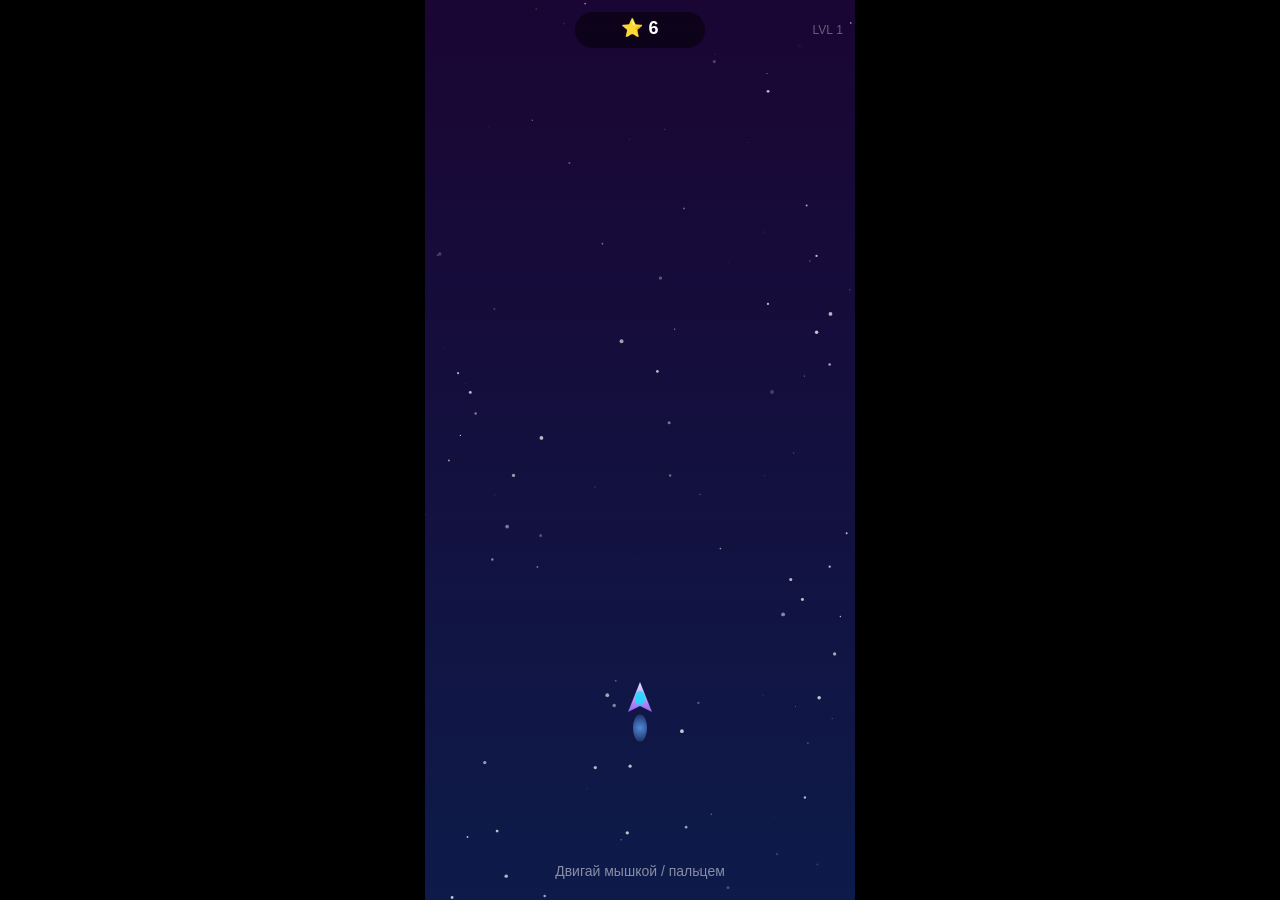
==== index.html @ b4cfd968 "feat: Telegram Mini App integration for Meteor Dodge - Add index.html with Telegram WebApp SDK (read" ====
<!DOCTYPE html>
<html lang="ru">
<head>
<meta charset="UTF-8">
<meta name="viewport" content="width=device-width, initial-scale=1.0, maximum-scale=1.0, user-scalable=no, viewport-fit=cover">
<meta name="theme-color" content="#0d1b4a">
<meta name="apple-mobile-web-app-capable" content="yes">
<meta name="mobile-web-app-capable" content="yes">
<title>Meteor Dodge</title>
<script src="https://telegram.org/js/telegram-web-app.js"></script>
<style>
*{margin:0;padding:0;box-sizing:border-box;-webkit-tap-highlight-color:transparent;}
html,body{width:100%;height:100%;overflow:hidden;touch-action:none;overscroll-behavior:none;}
body{
  background:#000;
  display:flex;
  align-items:center;
  justify-content:center;
  padding:var(--sat, env(safe-area-inset-top, 0)) var(--sar, env(safe-area-inset-right, 0)) var(--sab, env(safe-area-inset-bottom, 0)) var(--sal, env(safe-area-inset-left, 0));
}
canvas{display:block;touch-action:none;user-select:none;-webkit-user-select:none;}
</style>
</head>
<body>
<canvas id="c" role="img" aria-label="Игра Meteor Dodge"></canvas>
<script>
(function(){
const STORAGE_KEY = 'meteor_dodge_best_v1';
const canvas = document.getElementById('c');
const ctx = canvas.getContext('2d');
const tg = window.Telegram && window.Telegram.WebApp;

function getSafeInsets(){
  if(tg && tg.safeAreaInset){
    const s = tg.safeAreaInset;
    return { top:+s.top||0, right:+s.right||0, bottom:+s.bottom||0, left:+s.left||0 };
  }
  return { top:0, right:0, bottom:0, left:0 };
}

function applySafeCss(insets){
  document.documentElement.style.setProperty('--sat', insets.top + 'px');
  document.documentElement.style.setProperty('--sar', insets.right + 'px');
  document.documentElement.style.setProperty('--sab', insets.bottom + 'px');
  document.documentElement.style.setProperty('--sal', insets.left + 'px');
}

let W, H;
let player, meteors, stars, particles;
let score, alive, frame;
let spawnRate, speed;
let touchX;
let shield, shieldTimer;
let bestScore = 0;

try{
  const saved = localStorage.getItem(STORAGE_KEY);
  if(saved != null) bestScore = Math.max(0, parseInt(saved, 10) || 0);
}catch(e){}

function resize(){
  const insets = getSafeInsets();
  applySafeCss(insets);
  const maxW = 430;
  let vw = Math.floor(document.body.clientWidth);
  let vh = Math.floor(document.body.clientHeight);
  if(tg && tg.viewportStableWidth && tg.viewportStableHeight){
    const sw = Math.floor(tg.viewportStableWidth) - insets.left - insets.right;
    const sh = Math.floor(tg.viewportStableHeight) - insets.top - insets.bottom;
    if(sw > 0) vw = Math.min(vw, sw);
    if(sh > 0) vh = Math.min(vh, sh);
  }
  W = canvas.width = Math.min(Math.max(vw, 1), maxW);
  H = canvas.height = Math.max(vh, 1);
  if(player){
    player.x = Math.min(Math.max(player.r, player.x), W - player.r);
    player.y = H * 0.78;
  }
  touchX = Math.min(Math.max(touchX, 0), W);
}

function initStars(){
  stars = [];
  for(let i = 0; i < 100; i++){
    stars.push({
      x: Math.random() * W, y: Math.random() * H,
      r: Math.random() * 1.8 + 0.2,
      b: Math.random() * Math.PI * 2,
      spd: 0.006 + Math.random() * 0.014
    });
  }
}

function spawnMeteor(){
  meteors.push({
    x: Math.random() * W, y: -40,
    r: 11 + Math.random() * 20,
    vy: speed + Math.random() * 2,
    vx: (Math.random() - 0.5) * 2,
    rot: 0, rotV: (Math.random() - 0.5) * 0.12,
    isPow: Math.random() < 0.1
  });
}

function addPfx(x, y, col, n){
  n = n || 12;
  for(let k = 0; k < n; k++){
    const a = Math.random() * Math.PI * 2, s = 2 + Math.random() * 5;
    particles.push({ x, y, vx: Math.cos(a) * s, vy: Math.sin(a) * s, r: 2 + Math.random() * 4, alpha: 1, color: col, decay: 0.025 + Math.random() * 0.025 });
  }
}

function hapticLight(){
  if(tg && tg.HapticFeedback) tg.HapticFeedback.impactOccurred('light');
}
function hapticMedium(){
  if(tg && tg.HapticFeedback) tg.HapticFeedback.impactOccurred('medium');
}
function hapticHeavy(){
  if(tg && tg.HapticFeedback) tg.HapticFeedback.impactOccurred('heavy');
}

function persistBest(){
  try{ localStorage.setItem(STORAGE_KEY, String(bestScore)); }catch(e){}
}

function restart(){
  player = { x: W / 2, y: H * 0.78, r: 20 };
  meteors = []; particles = [];
  score = 0; alive = true; frame = 0; spawnRate = 65; speed = 2.8;
  shield = false; shieldTimer = 0; touchX = W / 2;
  hapticLight();
}

function setPointerX(clientX){
  const rect = canvas.getBoundingClientRect();
  touchX = clientX - rect.left;
}

canvas.addEventListener('mousemove', function(e){ if(alive) setPointerX(e.clientX); });
canvas.addEventListener('touchmove', function(e){
  e.preventDefault();
  if(e.touches && e.touches[0] && alive) setPointerX(e.touches[0].clientX);
}, { passive: false });
canvas.addEventListener('touchstart', function(e){
  e.preventDefault();
  if(e.touches && e.touches[0]) setPointerX(e.touches[0].clientX);
  if(!alive) restart();
}, { passive: false });
canvas.addEventListener('mousedown', function(){ if(!alive) restart(); });
canvas.addEventListener('contextmenu', function(e){ e.preventDefault(); });

function loop(){
  requestAnimationFrame(loop);
  ctx.clearRect(0, 0, W, H);

  const bg = ctx.createLinearGradient(0, 0, 0, H);
  bg.addColorStop(0, '#1a0533'); bg.addColorStop(1, '#0d1b4a');
  ctx.fillStyle = bg; ctx.fillRect(0, 0, W, H);

  stars.forEach(function(s){
    s.b += s.spd;
    ctx.globalAlpha = 0.3 + Math.sin(s.b) * 0.45;
    ctx.fillStyle = '#fff';
    ctx.beginPath(); ctx.arc(s.x, s.y, s.r, 0, Math.PI * 2); ctx.fill();
  });
  ctx.globalAlpha = 1;

  if(alive){
    frame++; score++;
    shieldTimer = Math.max(0, shieldTimer - 1);
    if(!shieldTimer) shield = false;
    if(frame % 290 === 0){ speed += 0.28; spawnRate = Math.max(18, spawnRate - 5); }
    if(frame % spawnRate === 0) spawnMeteor();
    player.x += (touchX - player.x) * 0.17;
    player.x = Math.max(player.r, Math.min(W - player.r, player.x));
  }

  for(let i = meteors.length - 1; i >= 0; i--){
    const m = meteors[i];
    m.y += m.vy; m.x += m.vx; m.rot += m.rotV;
    if(m.y > H + 60){ meteors.splice(i, 1); continue; }

    if(alive){
      const dx = m.x - player.x, dy = m.y - player.y;
      if(Math.sqrt(dx * dx + dy * dy) < m.r + player.r - 8){
        if(m.isPow){
          shield = true; shieldTimer = 350;
          addPfx(m.x, m.y, '#00e5ff', 15);
          meteors.splice(i, 1);
          hapticMedium();
          continue;
        } else if(shield){
          shield = false; shieldTimer = 0;
          addPfx(m.x, m.y, '#00e5ff', 15);
          meteors.splice(i, 1);
          hapticLight();
          continue;
        } else {
          alive = false;
          const roundScore = Math.floor(score / 10);
          if(roundScore > bestScore){
            bestScore = roundScore;
            persistBest();
          }
          addPfx(player.x, player.y, '#ff2d55', 30);
          hapticHeavy();
        }
      }
    }

    ctx.save(); ctx.translate(m.x, m.y); ctx.rotate(m.rot);
    if(m.isPow){
      ctx.shadowColor = '#00e5ff'; ctx.shadowBlur = 16;
      ctx.fillStyle = '#00e5ff';
    } else {
      const grd = ctx.createRadialGradient(0, 0, 2, 0, 0, m.r);
      grd.addColorStop(0, '#ff9800'); grd.addColorStop(0.5, '#f44336'); grd.addColorStop(1, '#4a1010');
      ctx.fillStyle = grd;
    }
    ctx.beginPath();
    for(let k = 0; k < 8; k++){
      const a = (k / 8) * Math.PI * 2;
      const rr = m.r * (0.7 + 0.3 * Math.sin(k * 2.3 + m.rot));
      if(k === 0) ctx.moveTo(Math.cos(a) * rr, Math.sin(a) * rr);
      else ctx.lineTo(Math.cos(a) * rr, Math.sin(a) * rr);
    }
    ctx.closePath(); ctx.fill();
    ctx.shadowBlur = 0;
    if(m.isPow){
      ctx.fillStyle = '#fff'; ctx.font = '14px serif'; ctx.textAlign = 'center'; ctx.textBaseline = 'middle';
      ctx.fillText('\u{1F6E1}', 0, 1);
    }
    ctx.restore();
  }

  for(let i = particles.length - 1; i >= 0; i--){
    const p = particles[i];
    p.x += p.vx; p.y += p.vy; p.vy += 0.15; p.alpha -= p.decay;
    if(p.alpha <= 0){ particles.splice(i, 1); continue; }
    ctx.globalAlpha = p.alpha;
    ctx.fillStyle = p.color;
    ctx.beginPath(); ctx.arc(p.x, p.y, p.r, 0, Math.PI * 2); ctx.fill();
    ctx.globalAlpha = 1;
  }

  if(alive || particles.length){
    ctx.save(); ctx.translate(player.x, player.y);

    const trail = ctx.createRadialGradient(0, 26, 0, 0, 26, 18);
    trail.addColorStop(0, 'rgba(96,165,250,0.8)'); trail.addColorStop(1, 'rgba(96,165,250,0)');
    ctx.fillStyle = trail;
    ctx.beginPath(); ctx.ellipse(0, 26, 7, 15 + Math.sin(frame * 0.25) * 4, 0, 0, Math.PI * 2); ctx.fill();

    if(shield){
      ctx.strokeStyle = 'rgba(0,229,255,' + (0.5 + Math.sin(frame * 0.12) * 0.3) + ')';
      ctx.lineWidth = 2.5; ctx.setLineDash([5, 5]);
      ctx.beginPath(); ctx.arc(0, 0, player.r + 11, 0, Math.PI * 2); ctx.stroke();
      ctx.setLineDash([]);
    }

    const sg = ctx.createLinearGradient(0, -player.r, 0, player.r);
    sg.addColorStop(0, '#e0e0ff'); sg.addColorStop(1, '#7c3aed');
    ctx.fillStyle = sg;
    ctx.beginPath();
    ctx.moveTo(0, -player.r);
    ctx.lineTo(-player.r * 0.6, player.r * 0.5);
    ctx.lineTo(0, player.r * 0.2);
    ctx.lineTo(player.r * 0.6, player.r * 0.5);
    ctx.closePath(); ctx.fill();

    ctx.fillStyle = '#00e5ff'; ctx.globalAlpha = 0.75;
    ctx.beginPath(); ctx.ellipse(0, -player.r * 0.2, 5, 7, 0, 0, Math.PI * 2); ctx.fill();
    ctx.globalAlpha = 1;
    ctx.restore();
  }

  ctx.fillStyle = 'rgba(0,0,0,0.5)';
  ctx.beginPath();
  if(ctx.roundRect) ctx.roundRect(W / 2 - 65, 12, 130, 36, 18);
  else { ctx.rect(W / 2 - 65, 12, 130, 36); }
  ctx.fill();
  ctx.fillStyle = '#fff'; ctx.font = 'bold 18px sans-serif'; ctx.textAlign = 'center';
  ctx.fillText('\u2B50 ' + Math.floor(score / 10), W / 2, 34);

  if(shield){
    ctx.fillStyle = 'rgba(0,229,255,0.2)';
    ctx.beginPath();
    if(ctx.roundRect) ctx.roundRect(10, 12, 95, 32, 16);
    else ctx.rect(10, 12, 95, 32);
    ctx.fill();
    ctx.fillStyle = '#00e5ff'; ctx.font = 'bold 13px sans-serif'; ctx.textAlign = 'left';
    ctx.fillText('\u{1F6E1} \u0417\u0410\u0429\u0418\u0422\u0410', 18, 32);
  }

  ctx.fillStyle = 'rgba(255,255,255,0.35)'; ctx.font = '12px sans-serif'; ctx.textAlign = 'right';
  ctx.fillText('LVL ' + Math.floor(frame / 290 + 1), W - 12, 34);

  if(frame < 90 && alive){
    ctx.fillStyle = 'rgba(255,255,255,0.5)'; ctx.font = '14px sans-serif'; ctx.textAlign = 'center';
    ctx.fillText('\u0414\u0432\u0438\u0433\u0430\u0439 \u043c\u044b\u0448\u043a\u043e\u0439 / \u043f\u0430\u043b\u044c\u0446\u0435\u043c', W / 2, H - 24);
  }

  if(!alive){
    ctx.fillStyle = 'rgba(0,0,0,0.78)'; ctx.fillRect(0, 0, W, H);
    ctx.fillStyle = '#ff2d55'; ctx.font = 'bold 46px sans-serif'; ctx.textAlign = 'center';
    ctx.fillText('\u{1F4A5} CRASH!', W / 2, H / 2 - 55);
    ctx.fillStyle = '#fff'; ctx.font = 'bold 26px sans-serif';
    ctx.fillText('\u0421\u0447\u0451\u0442: ' + Math.floor(score / 10), W / 2, H / 2);
    ctx.fillStyle = 'rgba(255,255,255,0.55)'; ctx.font = '16px sans-serif';
    ctx.fillText('\u0420\u0435\u043a\u043e\u0440\u0434: ' + bestScore, W / 2, H / 2 + 34);
    ctx.fillStyle = '#ffd600'; ctx.font = 'bold 18px sans-serif';
    ctx.fillText('\u041a\u043b\u0438\u043a / \u0442\u0430\u043f \u2014 \u0441\u043d\u043e\u0432\u0430', W / 2, H / 2 + 72);
  }
}

function bootTelegram(){
  if(!tg) return;
  tg.ready();
  tg.expand();
  if(tg.disableVerticalSwipes) tg.disableVerticalSwipes();
  const p = tg.themeParams || {};
  if(p.bg_color) document.querySelector('meta[name="theme-color"]').setAttribute('content', p.bg_color);
  if(typeof tg.setHeaderColor === 'function'){
    try{ tg.setHeaderColor('secondary_bg_color'); }catch(e){}
  }
  tg.onEvent('viewportChanged', function(){
    resize();
    initStars();
  });
}

resize();
player = { x: W / 2, y: H * 0.78, r: 20 };
meteors = []; particles = [];
score = 0; alive = true; frame = 0; spawnRate = 65; speed = 2.8;
touchX = W / 2; shield = false; shieldTimer = 0;
initStars();
bootTelegram();

window.addEventListener('resize', function(){
  resize();
  initStars();
});
window.addEventListener('orientationchange', function(){
  setTimeout(function(){ resize(); initStars(); }, 200);
});

loop();
})();
</script>
</body>
</html>
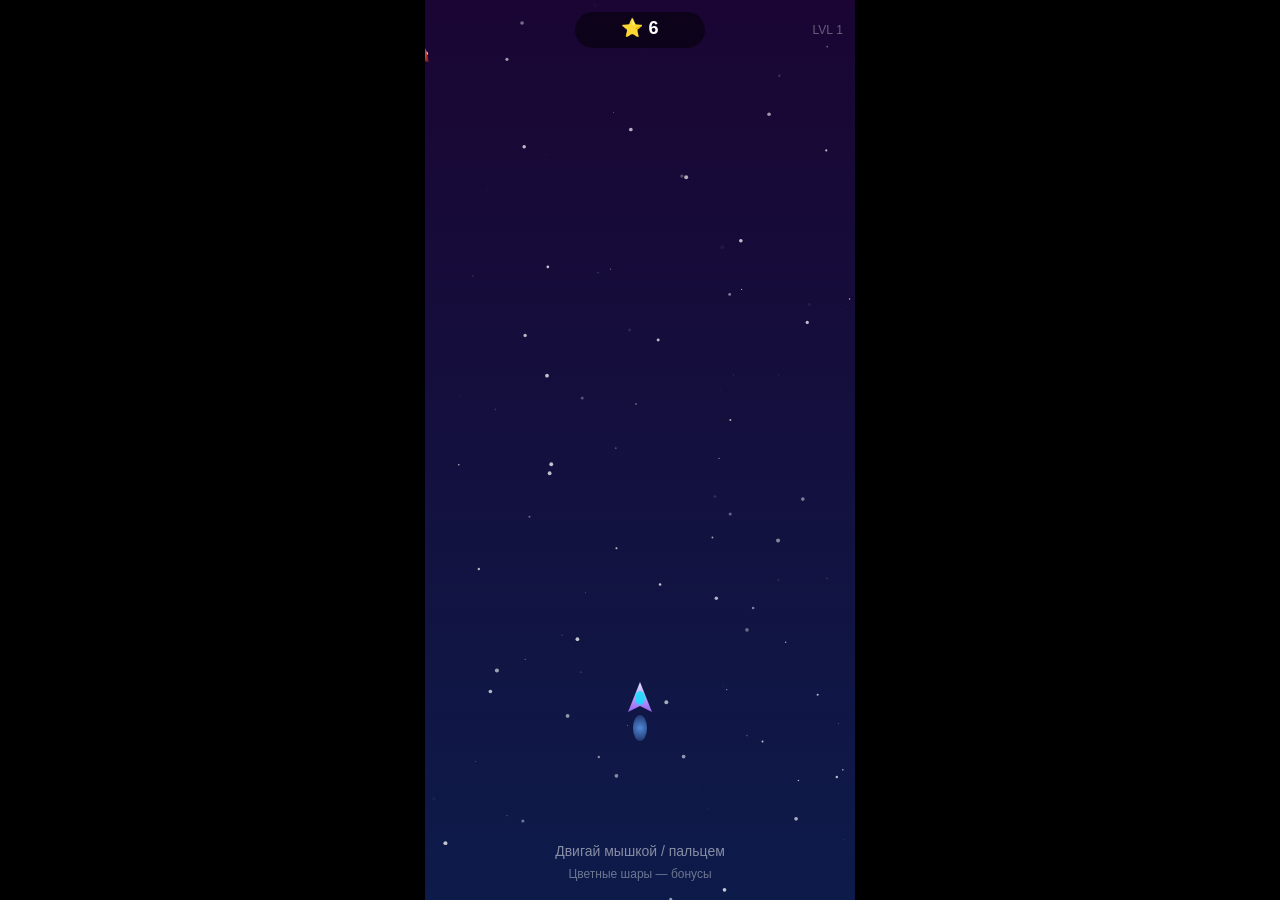
==== commit 67aa8cef: "feat: varied hazards, smooth difficulty curve, and powerups - Replace harsh level jumps with time-ba" ====
--- a/index.html
+++ b/index.html
@@ -48,10 +48,13 @@
 let W, H;
 let player, meteors, stars, particles;
 let score, alive, frame;
-let spawnRate, speed;
+let baseSpeed, slowTimer, doubleTimer;
 let touchX;
 let shield, shieldTimer;
 let bestScore = 0;
+let spawnCooldown = 0;
+let phaseTag = '';
+let phaseTagTimer = 0;
 
 try{
   const saved = localStorage.getItem(STORAGE_KEY);
@@ -91,14 +94,159 @@
   }
 }
 
-function spawnMeteor(){
+/** ~0..1 за ~2.5 мин, дальше плато — игра остаётся проходимой */
+function diff01(){
+  return Math.min(1, frame / (60 * 150));
+}
+
+function effectiveSpeedMul(){
+  var d = diff01();
+  var ramp = 1 + d * 0.55;
+  if(slowTimer > 0) ramp *= 0.52;
+  return ramp;
+}
+
+function hazardSpeed(){
+  return baseSpeed * effectiveSpeedMul();
+}
+
+function maxHazardsOnScreen(){
+  var d = diff01();
+  return Math.min(11, Math.floor(4 + d * 6 + (W / 430) * 2));
+}
+
+function countActiveHazards(){
+  var n = 0;
+  for(var i = 0; i < meteors.length; i++){
+    if(!meteors[i].pickup) n++;
+  }
+  return n;
+}
+
+function nextSpawnDelayFrames(){
+  var d = diff01();
+  var lo = 50 - d * 24;
+  var hi = 68 - d * 28;
+  lo = Math.max(22, lo);
+  hi = Math.max(lo + 6, hi);
+  return lo + Math.random() * (hi - lo);
+}
+
+function weightedPick(weights){
+  var t = 0;
+  for(var k in weights) t += weights[k];
+  var r = Math.random() * t;
+  for(var key in weights){
+    r -= weights[key];
+    if(r <= 0) return key;
+  }
+  return 'rock';
+}
+
+function spawnHazard(){
+  if(countActiveHazards() >= maxHazardsOnScreen()) return;
+
+  var d = diff01();
+  var hs = hazardSpeed();
+  var pickupRoll = Math.random();
+  var pickupChance = 0.07 + d * 0.05;
+  if(pickupRoll < pickupChance){
+    var pu = weightedPick({ shield: 3, slow: 2.2, double: 2 });
+    var px = 18 + Math.random() * (W - 36);
+    meteors.push({
+      kind: pu,
+      pickup: true,
+      x: px,
+      y: -35,
+      r: 14,
+      vy: hs * (0.85 + Math.random() * 0.25),
+      vx: (Math.random() - 0.5) * 1.1,
+      rot: 0,
+      rotV: (Math.random() - 0.5) * 0.1
+    });
+    return;
+  }
+
+  var w = {
+    rock: 5 + (1 - d) * 3,
+    shard: 2.5 + d * 2,
+    swoop: d * 3.5,
+    hunter: d * 2.8,
+    bolt: d * d * 2.2
+  };
+  var kind = weightedPick(w);
+
+  if(kind === 'bolt'){
+    meteors.push({
+      kind: 'bolt',
+      pickup: false,
+      x: 30 + Math.random() * (W - 60),
+      y: -30,
+      r: 7 + Math.random() * 3,
+      vy: hs * (1.45 + Math.random() * 0.35),
+      vx: (Math.random() - 0.5) * 0.35,
+      rot: 0,
+      rotV: (Math.random() - 0.5) * 0.2
+    });
+    return;
+  }
+
+  if(kind === 'shard'){
+    meteors.push({
+      kind: 'shard',
+      pickup: false,
+      x: Math.random() * W,
+      y: -28,
+      r: 5 + Math.random() * 5,
+      vy: hs * (1.05 + Math.random() * 0.35),
+      vx: (Math.random() - 0.5) * 2.2,
+      rot: 0,
+      rotV: (Math.random() - 0.5) * 0.18
+    });
+    return;
+  }
+
+  if(kind === 'swoop'){
+    var fromLeft = Math.random() < 0.5;
+    meteors.push({
+      kind: 'swoop',
+      pickup: false,
+      x: fromLeft ? -40 : W + 40,
+      y: -20 - Math.random() * (H * 0.35),
+      r: 12 + Math.random() * 10,
+      vy: hs * (0.75 + Math.random() * 0.45),
+      vx: fromLeft ? (1.4 + Math.random() * 1.8) : -(1.4 + Math.random() * 1.8),
+      rot: 0,
+      rotV: (Math.random() - 0.5) * 0.14
+    });
+    return;
+  }
+
+  if(kind === 'hunter'){
+    meteors.push({
+      kind: 'hunter',
+      pickup: false,
+      x: Math.random() * W,
+      y: -45,
+      r: 13 + Math.random() * 11,
+      vy: hs * (0.82 + Math.random() * 0.28),
+      vx: (Math.random() - 0.5) * 0.8,
+      rot: 0,
+      rotV: (Math.random() - 0.5) * 0.1
+    });
+    return;
+  }
+
   meteors.push({
-    x: Math.random() * W, y: -40,
-    r: 11 + Math.random() * 20,
-    vy: speed + Math.random() * 2,
-    vx: (Math.random() - 0.5) * 2,
-    rot: 0, rotV: (Math.random() - 0.5) * 0.12,
-    isPow: Math.random() < 0.1
+    kind: 'rock',
+    pickup: false,
+    x: Math.random() * W,
+    y: -40,
+    r: 12 + Math.random() * 16,
+    vy: hs * (0.92 + Math.random() * 0.55),
+    vx: (Math.random() - 0.5) * 1.85,
+    rot: 0,
+    rotV: (Math.random() - 0.5) * 0.12
   });
 }
 
@@ -127,8 +275,12 @@
 function restart(){
   player = { x: W / 2, y: H * 0.78, r: 20 };
   meteors = []; particles = [];
-  score = 0; alive = true; frame = 0; spawnRate = 65; speed = 2.8;
+  score = 0; alive = true; frame = 0;
+  baseSpeed = 2.05;
+  slowTimer = 0; doubleTimer = 0;
   shield = false; shieldTimer = 0; touchX = W / 2;
+  spawnCooldown = 28;
+  phaseTag = ''; phaseTagTimer = 0;
   hapticLight();
 }
 
@@ -167,29 +319,70 @@
   ctx.globalAlpha = 1;
 
   if(alive){
-    frame++; score++;
+    frame++;
+    score += doubleTimer > 0 ? 2 : 1;
     shieldTimer = Math.max(0, shieldTimer - 1);
     if(!shieldTimer) shield = false;
-    if(frame % 290 === 0){ speed += 0.28; spawnRate = Math.max(18, spawnRate - 5); }
-    if(frame % spawnRate === 0) spawnMeteor();
-    player.x += (touchX - player.x) * 0.17;
+    slowTimer = Math.max(0, slowTimer - 1);
+    doubleTimer = Math.max(0, doubleTimer - 1);
+    spawnCooldown -= 1;
+    if(spawnCooldown <= 0){
+      spawnHazard();
+      spawnCooldown = nextSpawnDelayFrames();
+    }
+    if(phaseTagTimer > 0) phaseTagTimer -= 1;
+    if(phaseTagTimer <= 0 && frame > 120 && frame % 540 === 0){
+      var tips = [
+        '\u041b\u043e\u0432\u0438 \u043c\u0435\u043b\u043a\u0438\u0435 \u2014 \u043e\u043d\u0438 \u0431\u044b\u0441\u0442\u0440\u0435\u0435',
+        '\u0429\u0438\u0442 \u0441\u0431\u0438\u0432\u0430\u0435\u0442 \u043e\u0434\u0438\u043d \u0443\u0434\u0430\u0440',
+        '\u0417\u0430\u043c\u0435\u0434\u043b\u0435\u043d\u0438\u0435 \u0434\u0430\u0451\u0442 \u0432\u0440\u0435\u043c\u044f',
+        '\u0417\u043e\u043b\u043e\u0442\u043e\u0439 \u043e\u0440\u0431 \u2014 \u0434\u0432\u043e\u0439\u043d\u044b\u0435 \u043e\u0447\u043a\u0438',
+        '\u0414\u0438\u0430\u0433\u043e\u043d\u0430\u043b\u044c \u043b\u0435\u0442\u0438\u0442 \u0441\u043d\u0438\u0437\u0443'
+      ];
+      phaseTag = tips[Math.floor(Math.random() * tips.length)];
+      phaseTagTimer = 150;
+    }
+    player.x += (touchX - player.x) * 0.19;
     player.x = Math.max(player.r, Math.min(W - player.r, player.x));
   }
 
   for(let i = meteors.length - 1; i >= 0; i--){
     const m = meteors[i];
+    if(m.kind === 'hunter' && alive && !m.pickup){
+      var steer = (player.x - m.x) * 0.022;
+      m.vx += steer;
+      m.vx = Math.max(-2.8, Math.min(2.8, m.vx));
+    }
     m.y += m.vy; m.x += m.vx; m.rot += m.rotV;
-    if(m.y > H + 60){ meteors.splice(i, 1); continue; }
+    if(m.y > H + 80 || m.x < -120 || m.x > W + 120){ meteors.splice(i, 1); continue; }
 
     if(alive){
       const dx = m.x - player.x, dy = m.y - player.y;
-      if(Math.sqrt(dx * dx + dy * dy) < m.r + player.r - 8){
-        if(m.isPow){
-          shield = true; shieldTimer = 350;
-          addPfx(m.x, m.y, '#00e5ff', 15);
-          meteors.splice(i, 1);
-          hapticMedium();
-          continue;
+      var hitPad = m.kind === 'shard' || m.kind === 'bolt' ? 2 : 6;
+      if(m.pickup) hitPad = 0;
+      if(Math.sqrt(dx * dx + dy * dy) < m.r + player.r - hitPad){
+        if(m.pickup){
+          if(m.kind === 'shield'){
+            shield = true; shieldTimer = 320;
+            addPfx(m.x, m.y, '#00e5ff', 18);
+            meteors.splice(i, 1);
+            hapticMedium();
+            continue;
+          }
+          if(m.kind === 'slow'){
+            slowTimer = Math.max(slowTimer, 380);
+            addPfx(m.x, m.y, '#7dd3fc', 14);
+            meteors.splice(i, 1);
+            hapticLight();
+            continue;
+          }
+          if(m.kind === 'double'){
+            doubleTimer = Math.max(doubleTimer, 420);
+            addPfx(m.x, m.y, '#ffd54f', 16);
+            meteors.splice(i, 1);
+            hapticMedium();
+            continue;
+          }
         } else if(shield){
           shield = false; shieldTimer = 0;
           addPfx(m.x, m.y, '#00e5ff', 15);
@@ -210,26 +403,49 @@
     }
 
     ctx.save(); ctx.translate(m.x, m.y); ctx.rotate(m.rot);
-    if(m.isPow){
-      ctx.shadowColor = '#00e5ff'; ctx.shadowBlur = 16;
-      ctx.fillStyle = '#00e5ff';
+    if(m.pickup){
+      if(m.kind === 'shield'){
+        ctx.shadowColor = '#00e5ff'; ctx.shadowBlur = 14;
+        ctx.fillStyle = '#00e5ff';
+      } else if(m.kind === 'slow'){
+        ctx.shadowColor = '#38bdf8'; ctx.shadowBlur = 12;
+        ctx.fillStyle = '#7dd3fc';
+      } else {
+        ctx.shadowColor = '#ffd54f'; ctx.shadowBlur = 14;
+        ctx.fillStyle = '#ffd54f';
+      }
+      ctx.beginPath(); ctx.arc(0, 0, m.r, 0, Math.PI * 2); ctx.fill();
+      ctx.shadowBlur = 0;
+      ctx.fillStyle = '#0d1b4a'; ctx.font = 'bold 15px sans-serif'; ctx.textAlign = 'center'; ctx.textBaseline = 'middle';
+      var sym = m.kind === 'shield' ? '\u{1F6E1}' : (m.kind === 'slow' ? '\u2744' : '\u2B50');
+      ctx.fillText(sym, 0, 1);
+    } else if(m.kind === 'bolt'){
+      ctx.shadowColor = '#fff59d'; ctx.shadowBlur = 10;
+      ctx.fillStyle = '#fffde7';
+      ctx.beginPath();
+      ctx.moveTo(0, -m.r * 1.2);
+      ctx.lineTo(m.r * 0.5, 0);
+      ctx.lineTo(0, m.r * 1.1);
+      ctx.lineTo(-m.r * 0.5, 0);
+      ctx.closePath(); ctx.fill();
+      ctx.shadowBlur = 0;
     } else {
       const grd = ctx.createRadialGradient(0, 0, 2, 0, 0, m.r);
-      grd.addColorStop(0, '#ff9800'); grd.addColorStop(0.5, '#f44336'); grd.addColorStop(1, '#4a1010');
+      if(m.kind === 'shard'){
+        grd.addColorStop(0, '#e1bee7'); grd.addColorStop(0.55, '#ab47bc'); grd.addColorStop(1, '#311b92');
+      } else {
+        grd.addColorStop(0, '#ff9800'); grd.addColorStop(0.5, '#f44336'); grd.addColorStop(1, '#4a1010');
+      }
       ctx.fillStyle = grd;
-    }
-    ctx.beginPath();
-    for(let k = 0; k < 8; k++){
-      const a = (k / 8) * Math.PI * 2;
-      const rr = m.r * (0.7 + 0.3 * Math.sin(k * 2.3 + m.rot));
-      if(k === 0) ctx.moveTo(Math.cos(a) * rr, Math.sin(a) * rr);
-      else ctx.lineTo(Math.cos(a) * rr, Math.sin(a) * rr);
-    }
-    ctx.closePath(); ctx.fill();
-    ctx.shadowBlur = 0;
-    if(m.isPow){
-      ctx.fillStyle = '#fff'; ctx.font = '14px serif'; ctx.textAlign = 'center'; ctx.textBaseline = 'middle';
-      ctx.fillText('\u{1F6E1}', 0, 1);
+      ctx.beginPath();
+      var spikes = m.kind === 'shard' ? 6 : 8;
+      for(let k = 0; k < spikes; k++){
+        const a = (k / spikes) * Math.PI * 2;
+        const rr = m.r * (0.7 + 0.3 * Math.sin(k * 2.3 + m.rot));
+        if(k === 0) ctx.moveTo(Math.cos(a) * rr, Math.sin(a) * rr);
+        else ctx.lineTo(Math.cos(a) * rr, Math.sin(a) * rr);
+      }
+      ctx.closePath(); ctx.fill();
     }
     ctx.restore();
   }
@@ -293,12 +509,45 @@
     ctx.fillText('\u{1F6E1} \u0417\u0410\u0429\u0418\u0422\u0410', 18, 32);
   }
 
+  if(slowTimer > 0){
+    ctx.fillStyle = 'rgba(56,189,248,0.2)';
+    ctx.beginPath();
+    if(ctx.roundRect) ctx.roundRect(10, shield ? 50 : 12, 108, 30, 15);
+    else ctx.rect(10, shield ? 50 : 12, 108, 30);
+    ctx.fill();
+    ctx.fillStyle = '#7dd3fc'; ctx.font = 'bold 12px sans-serif'; ctx.textAlign = 'left';
+    ctx.fillText('\u2744 \u0417\u0410\u041c\u0415\u0414\u041b.', 18, shield ? 70 : 32);
+  }
+
+  if(doubleTimer > 0){
+    var dyb = 12 + (shield ? 38 : 0) + (slowTimer > 0 ? 38 : 0);
+    ctx.fillStyle = 'rgba(255,213,79,0.2)';
+    ctx.beginPath();
+    if(ctx.roundRect) ctx.roundRect(10, dyb, 118, 30, 15);
+    else ctx.rect(10, dyb, 118, 30);
+    ctx.fill();
+    ctx.fillStyle = '#ffd54f'; ctx.font = 'bold 12px sans-serif'; ctx.textAlign = 'left';
+    ctx.fillText('\u2B50 x2 \u041e\u0427\u041a\u0418', 18, dyb + 20);
+  }
+
   ctx.fillStyle = 'rgba(255,255,255,0.35)'; ctx.font = '12px sans-serif'; ctx.textAlign = 'right';
-  ctx.fillText('LVL ' + Math.floor(frame / 290 + 1), W - 12, 34);
-
-  if(frame < 90 && alive){
+  ctx.fillText('LVL ' + (1 + Math.floor(diff01() * 24)), W - 12, 34);
+
+  if(phaseTagTimer > 0 && phaseTag){
+    ctx.fillStyle = 'rgba(0,0,0,0.45)';
+    ctx.beginPath();
+    if(ctx.roundRect) ctx.roundRect(W / 2 - 150, H * 0.12, 300, 28, 14);
+    else ctx.rect(W / 2 - 150, H * 0.12, 300, 28);
+    ctx.fill();
+    ctx.fillStyle = 'rgba(255,255,255,0.75)'; ctx.font = '13px sans-serif'; ctx.textAlign = 'center';
+    ctx.fillText(phaseTag, W / 2, H * 0.12 + 19);
+  }
+
+  if(frame < 100 && alive){
     ctx.fillStyle = 'rgba(255,255,255,0.5)'; ctx.font = '14px sans-serif'; ctx.textAlign = 'center';
-    ctx.fillText('\u0414\u0432\u0438\u0433\u0430\u0439 \u043c\u044b\u0448\u043a\u043e\u0439 / \u043f\u0430\u043b\u044c\u0446\u0435\u043c', W / 2, H - 24);
+    ctx.fillText('\u0414\u0432\u0438\u0433\u0430\u0439 \u043c\u044b\u0448\u043a\u043e\u0439 / \u043f\u0430\u043b\u044c\u0446\u0435\u043c', W / 2, H - 44);
+    ctx.fillStyle = 'rgba(255,255,255,0.4)'; ctx.font = '12px sans-serif';
+    ctx.fillText('\u0426\u0432\u0435\u0442\u043d\u044b\u0435 \u0448\u0430\u0440\u044b \u2014 \u0431\u043e\u043d\u0443\u0441\u044b', W / 2, H - 22);
   }
 
   if(!alive){
@@ -333,8 +582,12 @@
 resize();
 player = { x: W / 2, y: H * 0.78, r: 20 };
 meteors = []; particles = [];
-score = 0; alive = true; frame = 0; spawnRate = 65; speed = 2.8;
+score = 0; alive = true; frame = 0;
+baseSpeed = 2.05;
+slowTimer = 0; doubleTimer = 0;
 touchX = W / 2; shield = false; shieldTimer = 0;
+spawnCooldown = 28;
+phaseTag = ''; phaseTagTimer = 0;
 initStars();
 bootTelegram();
 
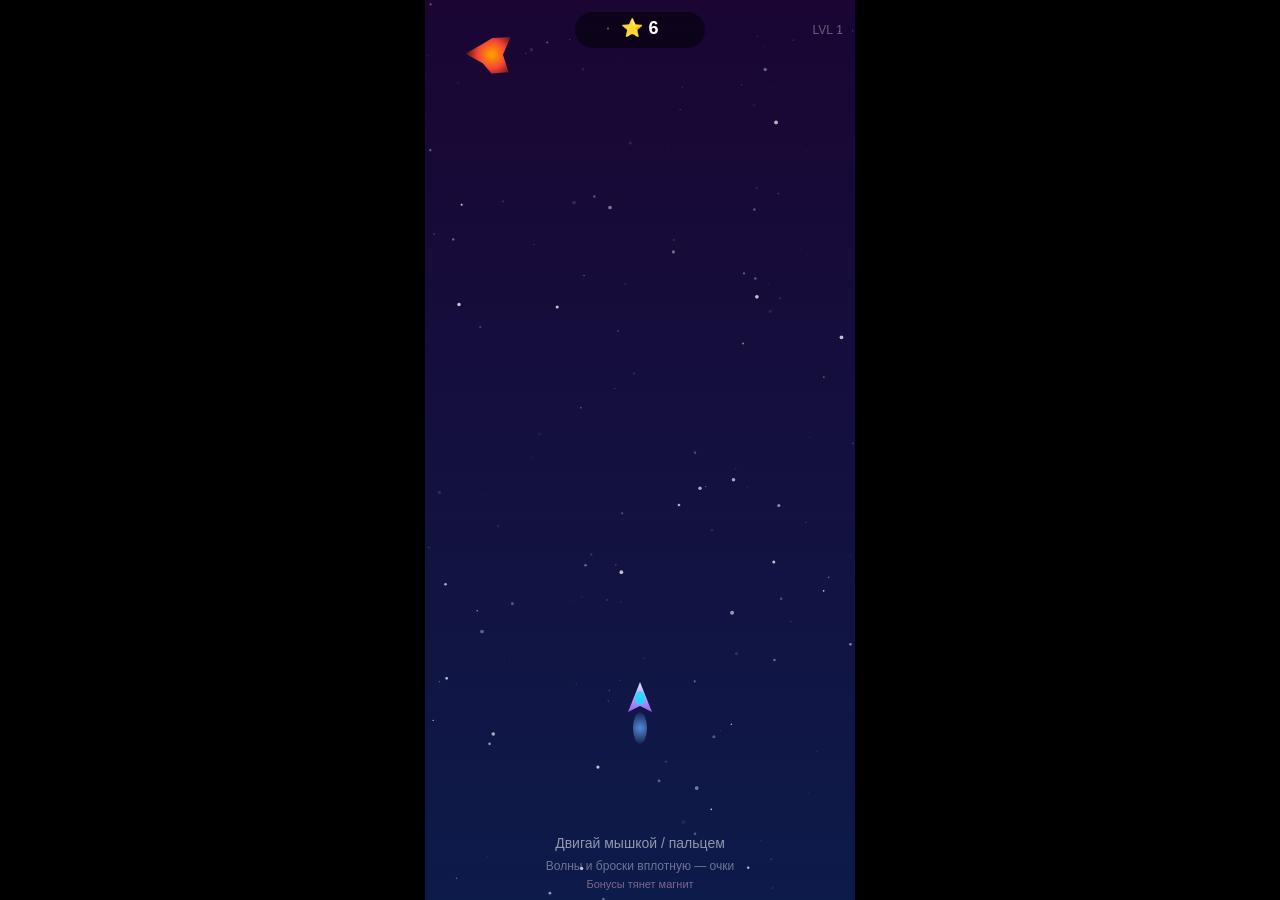
==== commit 6ff55bda: "feat: wave modes, near-miss combo, magnet, comet, screen shake - Wave types: burst, siege, minefield" ====
--- a/index.html
+++ b/index.html
@@ -55,6 +55,18 @@
 let spawnCooldown = 0;
 let phaseTag = '';
 let phaseTagTimer = 0;
+let waveMode = 'normal';
+let waveTimer = 0;
+let waveAnnounce = '';
+let waveAnnounceTimer = 0;
+let nextWaveRoll = 480;
+let magnetTimer = 0;
+let combo = 0;
+let sessionMaxCombo = 0;
+let lastGrazeFrame = 0;
+let screenShake = 0;
+let floatTexts = [];
+let windX = 0;
 
 try{
   const saved = localStorage.getItem(STORAGE_KEY);
@@ -84,12 +96,24 @@
 
 function initStars(){
   stars = [];
-  for(let i = 0; i < 100; i++){
+  for(let i = 0; i < 70; i++){
+    stars.push({
+      x: Math.random() * W, y: Math.random() * H,
+      r: Math.random() * 1.2 + 0.15,
+      b: Math.random() * Math.PI * 2,
+      spd: 0.003 + Math.random() * 0.008,
+      layer: 0,
+      vy: 0.12 + Math.random() * 0.25
+    });
+  }
+  for(let i = 0; i < 95; i++){
     stars.push({
       x: Math.random() * W, y: Math.random() * H,
       r: Math.random() * 1.8 + 0.2,
       b: Math.random() * Math.PI * 2,
-      spd: 0.006 + Math.random() * 0.014
+      spd: 0.006 + Math.random() * 0.014,
+      layer: 1,
+      vy: 0
     });
   }
 }
@@ -112,7 +136,17 @@
 
 function maxHazardsOnScreen(){
   var d = diff01();
-  return Math.min(11, Math.floor(4 + d * 6 + (W / 430) * 2));
+  var cap = Math.min(13, Math.floor(4 + d * 6 + (W / 430) * 2));
+  if(waveMode === 'siege') cap += 4;
+  return cap;
+}
+
+function countPickups(){
+  var n = 0;
+  for(var i = 0; i < meteors.length; i++){
+    if(meteors[i].pickup) n++;
+  }
+  return n;
 }
 
 function countActiveHazards(){
@@ -129,7 +163,70 @@
   var hi = 68 - d * 28;
   lo = Math.max(22, lo);
   hi = Math.max(lo + 6, hi);
-  return lo + Math.random() * (hi - lo);
+  var t = lo + Math.random() * (hi - lo);
+  if(waveMode === 'burst') t *= 0.48;
+  if(waveMode === 'siege') t *= 0.72;
+  return t;
+}
+
+function rollWave(){
+  var d = diff01();
+  if(d > 0.12 && Math.random() < 0.28){
+    startWave('loot');
+    return;
+  }
+  var r = Math.random();
+  if(r < 0.08) startWave('seismic');
+  else if(r < 0.32) startWave('burst');
+  else if(r < 0.48) startWave('siege');
+  else if(r < 0.62) startWave('minefield');
+  else if(r < 0.76) startWave('wind');
+  else startWave('normal');
+}
+
+function startWave(mode){
+  waveMode = mode;
+  waveTimer = 320 + Math.floor(Math.random() * 200);
+  windX = (Math.random() < 0.5 ? -1 : 1) * (0.22 + Math.random() * 0.4);
+  if(mode === 'wind') waveTimer = 420 + Math.floor(Math.random() * 120);
+  if(mode === 'loot') waveTimer = 280;
+  var names = {
+    burst: '\u041d\u0410\u041b\u0401\u0422!',
+    siege: '\u041e\u0411\u0421\u0410\u0414\u0410!',
+    minefield: '\u041c\u0418\u041d\u041d\u041e\u0415 \u041f\u041e\u041b\u0415!',
+    wind: '\u041c\u0415\u0422\u0415\u041e\u0417\u0410\u0412\u0420\u0418\u0425!',
+    seismic: '\u0421\u0415\u0419\u0421\u041c!',
+    loot: '\u0417\u041e\u041b\u041e\u0422\u0410\u042f \u0424\u041e\u0420\u0422\u0423\u041d\u0410!',
+    normal: '\u0420\u041e\u0412\u041d\u042b\u0419 \u041f\u0420\u041e\u041c\u0415\u0416\u0423\u0422\u041e\u041a'
+  };
+  waveAnnounce = names[mode] || '';
+  waveAnnounceTimer = 95;
+  screenShake = mode === 'siege' || mode === 'seismic' ? 12 : (mode === 'burst' ? 8 : 5);
+  hapticLight();
+  if(mode === 'seismic'){
+    for(var zi = meteors.length - 1; zi >= 0; zi--){
+      if(!meteors[zi].pickup && meteors[zi].y > H * 0.4) meteors.splice(zi, 1);
+    }
+    addPfx(W / 2, H * 0.55, '#c4b5fd', 36);
+    hapticMedium();
+  }
+  if(mode === 'minefield'){
+    var hs = hazardSpeed();
+    for(var q = 0; q < 5; q++){
+      if(countActiveHazards() >= maxHazardsOnScreen()) break;
+      pushHazard({
+        kind: 'shard',
+        pickup: false,
+        x: (q + 0.5) * (W / 5) + (Math.random() - 0.5) * 28,
+        y: -25 - Math.random() * 40,
+        r: 5 + Math.random() * 5,
+        vy: hs * (1.05 + Math.random() * 0.4),
+        vx: (Math.random() - 0.5) * 2.4,
+        rot: 0,
+        rotV: (Math.random() - 0.5) * 0.2
+      });
+    }
+  }
 }
 
 function weightedPick(weights){
@@ -143,22 +240,60 @@
   return 'rock';
 }
 
+function addFloatText(x, y, text, color, life){
+  life = life || 55;
+  floatTexts.push({ x: x, y: y, text: text, life: life, maxLife: life, vy: -0.9 - Math.random() * 0.4, color: color || '#fff' });
+}
+
+function hazardExtras(m){
+  if(!m.pickup){
+    m.grazeDone = false;
+    m.grazeActive = false;
+  }
+  return m;
+}
+
+function pushHazard(obj){
+  meteors.push(hazardExtras(obj));
+}
+
 function spawnHazard(){
   if(countActiveHazards() >= maxHazardsOnScreen()) return;
 
   var d = diff01();
   var hs = hazardSpeed();
+  var wm = waveMode;
+
+  if(wm === 'loot'){
+    if(countPickups() >= 4) return;
+    var lootKind = weightedPick({ shield: 2.5, slow: 2, double: 2, magnet: 2.2 });
+    var lx = 22 + Math.random() * (W - 44);
+    pushHazard({
+      kind: lootKind,
+      pickup: true,
+      x: lx,
+      y: -38,
+      r: lootKind === 'magnet' ? 15 : 14,
+      vy: hs * (0.78 + Math.random() * 0.2),
+      vx: (Math.random() - 0.5) * 1.2,
+      rot: 0,
+      rotV: (Math.random() - 0.5) * 0.12
+    });
+    return;
+  }
+
   var pickupRoll = Math.random();
-  var pickupChance = 0.07 + d * 0.05;
+  var pickupChance = wm === 'burst' ? 0.11 : (0.065 + d * 0.045);
+  if(wm === 'loot') pickupChance = 1;
   if(pickupRoll < pickupChance){
-    var pu = weightedPick({ shield: 3, slow: 2.2, double: 2 });
+    var pu = weightedPick({ shield: 2.8, slow: 2, double: 2, magnet: 2.2 });
     var px = 18 + Math.random() * (W - 36);
-    meteors.push({
+    pushHazard({
       kind: pu,
       pickup: true,
       x: px,
       y: -35,
-      r: 14,
+      r: pu === 'magnet' ? 15 : 14,
       vy: hs * (0.85 + Math.random() * 0.25),
       vx: (Math.random() - 0.5) * 1.1,
       rot: 0,
@@ -168,16 +303,47 @@
   }
 
   var w = {
-    rock: 5 + (1 - d) * 3,
-    shard: 2.5 + d * 2,
-    swoop: d * 3.5,
-    hunter: d * 2.8,
-    bolt: d * d * 2.2
+    rock: 5 + (1 - d) * 2.5,
+    shard: 2.8 + d * 2.2,
+    swoop: d * 3.2,
+    hunter: d * 2.6,
+    bolt: d * d * 2,
+    comet: d > 0.18 ? 1.6 + d * 1.4 : 0
   };
+  if(wm === 'burst'){
+    w.shard += 4; w.bolt += 1.5; w.rock += 1;
+  }
+  if(wm === 'siege'){
+    w.rock += 5; w.hunter += 2; w.swoop += 1.5;
+  }
+  if(wm === 'wind'){
+    w.swoop += 3; w.shard += 2;
+  }
+  if(wm === 'minefield'){
+    w.shard += 6; w.bolt += 0.8;
+  }
+
   var kind = weightedPick(w);
 
+  if(kind === 'comet' && d > 0.12){
+    var cx = 40 + Math.random() * (W - 80);
+    pushHazard({
+      kind: 'comet',
+      pickup: false,
+      x: cx,
+      y: -55,
+      r: 9 + Math.random() * 5,
+      vy: hs * (0.55 + Math.random() * 0.25),
+      vx: (Math.random() - 0.5) * 0.5,
+      rot: 0,
+      rotV: (Math.random() - 0.5) * 0.15,
+      tail: 0
+    });
+    return;
+  }
+
   if(kind === 'bolt'){
-    meteors.push({
+    pushHazard({
       kind: 'bolt',
       pickup: false,
       x: 30 + Math.random() * (W - 60),
@@ -192,7 +358,7 @@
   }
 
   if(kind === 'shard'){
-    meteors.push({
+    pushHazard({
       kind: 'shard',
       pickup: false,
       x: Math.random() * W,
@@ -208,7 +374,7 @@
 
   if(kind === 'swoop'){
     var fromLeft = Math.random() < 0.5;
-    meteors.push({
+    pushHazard({
       kind: 'swoop',
       pickup: false,
       x: fromLeft ? -40 : W + 40,
@@ -223,7 +389,7 @@
   }
 
   if(kind === 'hunter'){
-    meteors.push({
+    pushHazard({
       kind: 'hunter',
       pickup: false,
       x: Math.random() * W,
@@ -237,7 +403,7 @@
     return;
   }
 
-  meteors.push({
+  pushHazard({
     kind: 'rock',
     pickup: false,
     x: Math.random() * W,
@@ -274,13 +440,18 @@
 
 function restart(){
   player = { x: W / 2, y: H * 0.78, r: 20 };
-  meteors = []; particles = [];
+  meteors = []; particles = []; floatTexts = [];
   score = 0; alive = true; frame = 0;
   baseSpeed = 2.05;
-  slowTimer = 0; doubleTimer = 0;
+  slowTimer = 0; doubleTimer = 0; magnetTimer = 0;
   shield = false; shieldTimer = 0; touchX = W / 2;
   spawnCooldown = 28;
   phaseTag = ''; phaseTagTimer = 0;
+  waveMode = 'normal'; waveTimer = 0;
+  waveAnnounce = ''; waveAnnounceTimer = 0;
+  nextWaveRoll = 400 + Math.floor(Math.random() * 120);
+  combo = 0; sessionMaxCombo = 0; lastGrazeFrame = 0;
+  screenShake = 0; windX = 0;
   hapticLight();
 }
 
@@ -306,61 +477,121 @@
   requestAnimationFrame(loop);
   ctx.clearRect(0, 0, W, H);
 
+  var sx = (Math.random() - 0.5) * screenShake * 2.2;
+  var sy = (Math.random() - 0.5) * screenShake * 2.2;
+  screenShake *= 0.88;
+  if(screenShake < 0.4) screenShake = 0;
+
   const bg = ctx.createLinearGradient(0, 0, 0, H);
   bg.addColorStop(0, '#1a0533'); bg.addColorStop(1, '#0d1b4a');
   ctx.fillStyle = bg; ctx.fillRect(0, 0, W, H);
 
+  ctx.save();
+  ctx.translate(sx, sy);
+
   stars.forEach(function(s){
     s.b += s.spd;
-    ctx.globalAlpha = 0.3 + Math.sin(s.b) * 0.45;
-    ctx.fillStyle = '#fff';
+    if(s.layer === 0){
+      s.y += s.vy * (1 + diff01() * 0.8);
+      if(s.y > H + 4){ s.y = -4; s.x = Math.random() * W; }
+    }
+    ctx.globalAlpha = (s.layer === 0 ? 0.2 : 0.3) + Math.sin(s.b) * (s.layer === 0 ? 0.25 : 0.45);
+    ctx.fillStyle = s.layer === 0 ? '#c4d4ff' : '#fff';
     ctx.beginPath(); ctx.arc(s.x, s.y, s.r, 0, Math.PI * 2); ctx.fill();
   });
   ctx.globalAlpha = 1;
 
   if(alive){
     frame++;
-    score += doubleTimer > 0 ? 2 : 1;
+    var pt = doubleTimer > 0 ? 2 : 1;
+    score += pt;
     shieldTimer = Math.max(0, shieldTimer - 1);
     if(!shieldTimer) shield = false;
     slowTimer = Math.max(0, slowTimer - 1);
     doubleTimer = Math.max(0, doubleTimer - 1);
+    magnetTimer = Math.max(0, magnetTimer - 1);
+    if(lastGrazeFrame > 0 && frame - lastGrazeFrame > 55){
+      combo = 0;
+      lastGrazeFrame = 0;
+    }
     spawnCooldown -= 1;
     if(spawnCooldown <= 0){
       spawnHazard();
       spawnCooldown = nextSpawnDelayFrames();
     }
+    if(waveTimer > 0){
+      waveTimer -= 1;
+      if(waveTimer <= 0){
+        waveMode = 'normal';
+        waveTimer = 0;
+      }
+    }
+    if(waveAnnounceTimer > 0) waveAnnounceTimer -= 1;
+    nextWaveRoll -= 1;
+    if(nextWaveRoll <= 0){
+      rollWave();
+      nextWaveRoll = 380 + Math.floor(Math.random() * 220);
+    }
     if(phaseTagTimer > 0) phaseTagTimer -= 1;
     if(phaseTagTimer <= 0 && frame > 120 && frame % 540 === 0){
       var tips = [
-        '\u041b\u043e\u0432\u0438 \u043c\u0435\u043b\u043a\u0438\u0435 \u2014 \u043e\u043d\u0438 \u0431\u044b\u0441\u0442\u0440\u0435\u0435',
-        '\u0429\u0438\u0442 \u0441\u0431\u0438\u0432\u0430\u0435\u0442 \u043e\u0434\u0438\u043d \u0443\u0434\u0430\u0440',
-        '\u0417\u0430\u043c\u0435\u0434\u043b\u0435\u043d\u0438\u0435 \u0434\u0430\u0451\u0442 \u0432\u0440\u0435\u043c\u044f',
-        '\u0417\u043e\u043b\u043e\u0442\u043e\u0439 \u043e\u0440\u0431 \u2014 \u0434\u0432\u043e\u0439\u043d\u044b\u0435 \u043e\u0447\u043a\u0438',
-        '\u0414\u0438\u0430\u0433\u043e\u043d\u0430\u043b\u044c \u043b\u0435\u0442\u0438\u0442 \u0441\u043d\u0438\u0437\u0443'
+        '\u0411\u0440\u043e\u0441\u043a\u0438 \u0432\u043f\u043b\u043e\u0442\u043d\u0443\u044e \u2014 \u043a\u043e\u043c\u0431\u043e \u0438 \u043e\u0447\u043a\u0438',
+        '\u0412\u043e\u043b\u043d\u044b: \u043d\u0430\u043b\u0451\u0442, \u043e\u0431\u0441\u0430\u0434\u0430, \u043c\u0435\u0442\u0435\u043e\u0437\u0430\u0432\u0440\u0438\u0445',
+        '\u041c\u0430\u0433\u043d\u0438\u0442 \u0442\u044f\u043d\u0435\u0442 \u0431\u043e\u043d\u0443\u0441\u044b',
+        '\u0421\u0435\u0439\u0441\u043c \u0447\u0438\u0441\u0442\u0438\u0442 \u043f\u043e\u043b\u043e\u0432\u0438\u043d\u0443 \u044d\u043a\u0440\u0430\u043d\u0430',
+        '\u041a\u043e\u043c\u0435\u0442\u0430 \u043c\u0435\u0434\u043b\u0435\u043d\u043d\u0430\u044f, \u043d\u043e \u0436\u0438\u0440\u043d\u0430\u044f'
       ];
       phaseTag = tips[Math.floor(Math.random() * tips.length)];
       phaseTagTimer = 150;
     }
-    player.x += (touchX - player.x) * 0.19;
+    player.x += (touchX - player.x) * 0.2;
     player.x = Math.max(player.r, Math.min(W - player.r, player.x));
   }
 
   for(let i = meteors.length - 1; i >= 0; i--){
     const m = meteors[i];
+    if(magnetTimer > 0 && m.pickup){
+      var pdx = player.x - m.x, pdy = player.y - m.y;
+      var pd = Math.sqrt(pdx * pdx + pdy * pdy);
+      if(pd > 10){
+        m.x += (pdx / pd) * 3.2;
+        m.y += (pdy / pd) * 2.6;
+      }
+    }
     if(m.kind === 'hunter' && alive && !m.pickup){
       var steer = (player.x - m.x) * 0.022;
       m.vx += steer;
       m.vx = Math.max(-2.8, Math.min(2.8, m.vx));
     }
+    if(waveMode === 'wind'){
+      m.vx += windX * 0.062;
+    }
     m.y += m.vy; m.x += m.vx; m.rot += m.rotV;
+    if(m.kind === 'comet'){
+      m.tail = (m.tail || 0) + 1;
+      if((m.tail % 3) === 0) particles.push({ x: m.x, y: m.y + m.r, vx: (Math.random() - 0.5) * 1.2, vy: 1.2 + Math.random() * 1.5, r: 2 + Math.random() * 3, alpha: 0.75, color: 'rgba(255,183,77,0.9)', decay: 0.04 });
+    }
     if(m.y > H + 80 || m.x < -120 || m.x > W + 120){ meteors.splice(i, 1); continue; }
 
     if(alive){
       const dx = m.x - player.x, dy = m.y - player.y;
-      var hitPad = m.kind === 'shard' || m.kind === 'bolt' ? 2 : 6;
+      const dist = Math.sqrt(dx * dx + dy * dy);
+      var hitPad = m.kind === 'shard' || m.kind === 'bolt' ? 2 : (m.kind === 'comet' ? 4 : 6);
       if(m.pickup) hitPad = 0;
-      if(Math.sqrt(dx * dx + dy * dy) < m.r + player.r - hitPad){
+      var hitR = m.r + player.r - hitPad;
+
+      if(!m.pickup && !m.grazeDone && dist >= hitR && dist < hitR + 22){
+        var bonus = (5 + Math.min(25, combo * 3)) * pt;
+        score += bonus;
+        combo += 1;
+        lastGrazeFrame = frame;
+        if(combo > sessionMaxCombo) sessionMaxCombo = combo;
+        addFloatText(m.x, m.y - m.r - 8, '+' + bonus + (combo > 1 ? ' x' + combo : ''), '#7cf5c8');
+        m.grazeDone = true;
+        hapticLight();
+      }
+
+      if(dist < hitR){
         if(m.pickup){
           if(m.kind === 'shield'){
             shield = true; shieldTimer = 320;
@@ -383,6 +614,14 @@
             hapticMedium();
             continue;
           }
+          if(m.kind === 'magnet'){
+            magnetTimer = Math.max(magnetTimer, 480);
+            addPfx(m.x, m.y, '#e879f9', 20);
+            meteors.splice(i, 1);
+            hapticMedium();
+            addFloatText(m.x, m.y - 20, '\u041c\u0410\u0413\u041d\u0418\u0422!', '#f0abfc', 60);
+            continue;
+          }
         } else if(shield){
           shield = false; shieldTimer = 0;
           addPfx(m.x, m.y, '#00e5ff', 15);
@@ -391,12 +630,14 @@
           continue;
         } else {
           alive = false;
+          combo = 0;
           const roundScore = Math.floor(score / 10);
           if(roundScore > bestScore){
             bestScore = roundScore;
             persistBest();
           }
           addPfx(player.x, player.y, '#ff2d55', 30);
+          screenShake = 22;
           hapticHeavy();
         }
       }
@@ -410,6 +651,9 @@
       } else if(m.kind === 'slow'){
         ctx.shadowColor = '#38bdf8'; ctx.shadowBlur = 12;
         ctx.fillStyle = '#7dd3fc';
+      } else if(m.kind === 'magnet'){
+        ctx.shadowColor = '#e879f9'; ctx.shadowBlur = 16;
+        ctx.fillStyle = '#e879f9';
       } else {
         ctx.shadowColor = '#ffd54f'; ctx.shadowBlur = 14;
         ctx.fillStyle = '#ffd54f';
@@ -417,7 +661,7 @@
       ctx.beginPath(); ctx.arc(0, 0, m.r, 0, Math.PI * 2); ctx.fill();
       ctx.shadowBlur = 0;
       ctx.fillStyle = '#0d1b4a'; ctx.font = 'bold 15px sans-serif'; ctx.textAlign = 'center'; ctx.textBaseline = 'middle';
-      var sym = m.kind === 'shield' ? '\u{1F6E1}' : (m.kind === 'slow' ? '\u2744' : '\u2B50');
+      var sym = m.kind === 'shield' ? '\u{1F6E1}' : (m.kind === 'slow' ? '\u2744' : (m.kind === 'magnet' ? '\u{1F9F2}' : '\u2B50'));
       ctx.fillText(sym, 0, 1);
     } else if(m.kind === 'bolt'){
       ctx.shadowColor = '#fff59d'; ctx.shadowBlur = 10;
@@ -428,6 +672,13 @@
       ctx.lineTo(0, m.r * 1.1);
       ctx.lineTo(-m.r * 0.5, 0);
       ctx.closePath(); ctx.fill();
+      ctx.shadowBlur = 0;
+    } else if(m.kind === 'comet'){
+      ctx.shadowColor = '#ffb74d'; ctx.shadowBlur = 18;
+      const cg = ctx.createRadialGradient(0, 0, 1, 0, 0, m.r);
+      cg.addColorStop(0, '#fff8e1'); cg.addColorStop(0.45, '#ff9800'); cg.addColorStop(1, '#bf360c');
+      ctx.fillStyle = cg;
+      ctx.beginPath(); ctx.arc(0, 0, m.r, 0, Math.PI * 2); ctx.fill();
       ctx.shadowBlur = 0;
     } else {
       const grd = ctx.createRadialGradient(0, 0, 2, 0, 0, m.r);
@@ -474,6 +725,11 @@
       ctx.beginPath(); ctx.arc(0, 0, player.r + 11, 0, Math.PI * 2); ctx.stroke();
       ctx.setLineDash([]);
     }
+    if(magnetTimer > 0){
+      ctx.strokeStyle = 'rgba(232,121,249,' + (0.35 + Math.sin(frame * 0.2) * 0.25) + ')';
+      ctx.lineWidth = 2;
+      ctx.beginPath(); ctx.arc(0, 0, player.r + 18, 0, Math.PI * 2); ctx.stroke();
+    }
 
     const sg = ctx.createLinearGradient(0, -player.r, 0, player.r);
     sg.addColorStop(0, '#e0e0ff'); sg.addColorStop(1, '#7c3aed');
@@ -491,6 +747,22 @@
     ctx.restore();
   }
 
+  for(let fi = floatTexts.length - 1; fi >= 0; fi--){
+    var ft = floatTexts[fi];
+    ft.life -= 1;
+    ft.y += ft.vy;
+    if(ft.life <= 0){ floatTexts.splice(fi, 1); continue; }
+    var a = ft.life / ft.maxLife;
+    ctx.globalAlpha = Math.min(1, a * 1.2);
+    ctx.fillStyle = ft.color;
+    ctx.font = 'bold 15px sans-serif';
+    ctx.textAlign = 'center';
+    ctx.fillText(ft.text, ft.x, ft.y);
+    ctx.globalAlpha = 1;
+  }
+
+  ctx.restore();
+
   ctx.fillStyle = 'rgba(0,0,0,0.5)';
   ctx.beginPath();
   if(ctx.roundRect) ctx.roundRect(W / 2 - 65, 12, 130, 36, 18);
@@ -530,8 +802,39 @@
     ctx.fillText('\u2B50 x2 \u041e\u0427\u041a\u0418', 18, dyb + 20);
   }
 
+  if(magnetTimer > 0){
+    var dym = 12 + (shield ? 38 : 0) + (slowTimer > 0 ? 38 : 0) + (doubleTimer > 0 ? 38 : 0);
+    ctx.fillStyle = 'rgba(232,121,249,0.22)';
+    ctx.beginPath();
+    if(ctx.roundRect) ctx.roundRect(10, dym, 124, 30, 15);
+    else ctx.rect(10, dym, 124, 30);
+    ctx.fill();
+    ctx.fillStyle = '#e879f9'; ctx.font = 'bold 12px sans-serif'; ctx.textAlign = 'left';
+    ctx.fillText('\u{1F9F2} \u041c\u0410\u0413\u041d\u0418\u0422', 18, dym + 20);
+  }
+
+  if(combo > 1 && alive){
+    ctx.fillStyle = 'rgba(124,245,200,0.25)';
+    ctx.beginPath();
+    if(ctx.roundRect) ctx.roundRect(W / 2 - 52, H - 56, 104, 28, 14);
+    else ctx.rect(W / 2 - 52, H - 56, 104, 28);
+    ctx.fill();
+    ctx.fillStyle = '#7cf5c8'; ctx.font = 'bold 15px sans-serif'; ctx.textAlign = 'center';
+    ctx.fillText('COMBO x' + combo, W / 2, H - 36);
+  }
+
   ctx.fillStyle = 'rgba(255,255,255,0.35)'; ctx.font = '12px sans-serif'; ctx.textAlign = 'right';
   ctx.fillText('LVL ' + (1 + Math.floor(diff01() * 24)), W - 12, 34);
+
+  if(waveAnnounceTimer > 0 && waveAnnounce){
+    ctx.fillStyle = 'rgba(255,61,113,0.35)';
+    ctx.beginPath();
+    if(ctx.roundRect) ctx.roundRect(W / 2 - 158, H * 0.2, 316, 40, 20);
+    else ctx.rect(W / 2 - 158, H * 0.2, 316, 40);
+    ctx.fill();
+    ctx.fillStyle = '#ffb3c6'; ctx.font = 'bold 17px sans-serif'; ctx.textAlign = 'center';
+    ctx.fillText(waveAnnounce, W / 2, H * 0.2 + 26);
+  }
 
   if(phaseTagTimer > 0 && phaseTag){
     ctx.fillStyle = 'rgba(0,0,0,0.45)';
@@ -543,23 +846,29 @@
     ctx.fillText(phaseTag, W / 2, H * 0.12 + 19);
   }
 
-  if(frame < 100 && alive){
-    ctx.fillStyle = 'rgba(255,255,255,0.5)'; ctx.font = '14px sans-serif'; ctx.textAlign = 'center';
-    ctx.fillText('\u0414\u0432\u0438\u0433\u0430\u0439 \u043c\u044b\u0448\u043a\u043e\u0439 / \u043f\u0430\u043b\u044c\u0446\u0435\u043c', W / 2, H - 44);
+  if(frame < 110 && alive){
+    ctx.fillStyle = 'rgba(255,255,255,0.55)'; ctx.font = '14px sans-serif'; ctx.textAlign = 'center';
+    ctx.fillText('\u0414\u0432\u0438\u0433\u0430\u0439 \u043c\u044b\u0448\u043a\u043e\u0439 / \u043f\u0430\u043b\u044c\u0446\u0435\u043c', W / 2, H - 52);
     ctx.fillStyle = 'rgba(255,255,255,0.4)'; ctx.font = '12px sans-serif';
-    ctx.fillText('\u0426\u0432\u0435\u0442\u043d\u044b\u0435 \u0448\u0430\u0440\u044b \u2014 \u0431\u043e\u043d\u0443\u0441\u044b', W / 2, H - 22);
+    ctx.fillText('\u0412\u043e\u043b\u043d\u044b \u0438 \u0431\u0440\u043e\u0441\u043a\u0438 \u0432\u043f\u043b\u043e\u0442\u043d\u0443\u044e \u2014 \u043e\u0447\u043a\u0438', W / 2, H - 30);
+    ctx.fillStyle = 'rgba(255,200,220,0.45)'; ctx.font = '11px sans-serif';
+    ctx.fillText('\u0411\u043e\u043d\u0443\u0441\u044b \u0442\u044f\u043d\u0435\u0442 \u043c\u0430\u0433\u043d\u0438\u0442', W / 2, H - 12);
   }
 
   if(!alive){
     ctx.fillStyle = 'rgba(0,0,0,0.78)'; ctx.fillRect(0, 0, W, H);
     ctx.fillStyle = '#ff2d55'; ctx.font = 'bold 46px sans-serif'; ctx.textAlign = 'center';
-    ctx.fillText('\u{1F4A5} CRASH!', W / 2, H / 2 - 55);
+    ctx.fillText('\u{1F4A5} CRASH!', W / 2, H / 2 - 72);
     ctx.fillStyle = '#fff'; ctx.font = 'bold 26px sans-serif';
-    ctx.fillText('\u0421\u0447\u0451\u0442: ' + Math.floor(score / 10), W / 2, H / 2);
+    ctx.fillText('\u0421\u0447\u0451\u0442: ' + Math.floor(score / 10), W / 2, H / 2 - 18);
     ctx.fillStyle = 'rgba(255,255,255,0.55)'; ctx.font = '16px sans-serif';
-    ctx.fillText('\u0420\u0435\u043a\u043e\u0440\u0434: ' + bestScore, W / 2, H / 2 + 34);
+    ctx.fillText('\u0420\u0435\u043a\u043e\u0440\u0434: ' + bestScore, W / 2, H / 2 + 14);
+    if(sessionMaxCombo > 1){
+      ctx.fillStyle = '#7cf5c8'; ctx.font = 'bold 15px sans-serif';
+      ctx.fillText('\u041c\u0430\u043a\u0441 combo: x' + sessionMaxCombo, W / 2, H / 2 + 44);
+    }
     ctx.fillStyle = '#ffd600'; ctx.font = 'bold 18px sans-serif';
-    ctx.fillText('\u041a\u043b\u0438\u043a / \u0442\u0430\u043f \u2014 \u0441\u043d\u043e\u0432\u0430', W / 2, H / 2 + 72);
+    ctx.fillText('\u041a\u043b\u0438\u043a / \u0442\u0430\u043f \u2014 \u0441\u043d\u043e\u0432\u0430', W / 2, H / 2 + 78);
   }
 }
 
@@ -581,13 +890,18 @@
 
 resize();
 player = { x: W / 2, y: H * 0.78, r: 20 };
-meteors = []; particles = [];
+meteors = []; particles = []; floatTexts = [];
 score = 0; alive = true; frame = 0;
 baseSpeed = 2.05;
-slowTimer = 0; doubleTimer = 0;
+slowTimer = 0; doubleTimer = 0; magnetTimer = 0;
 touchX = W / 2; shield = false; shieldTimer = 0;
 spawnCooldown = 28;
 phaseTag = ''; phaseTagTimer = 0;
+waveMode = 'normal'; waveTimer = 0;
+waveAnnounce = ''; waveAnnounceTimer = 0;
+nextWaveRoll = 400 + Math.floor(Math.random() * 120);
+combo = 0; sessionMaxCombo = 0; lastGrazeFrame = 0;
+screenShake = 0; windX = 0;
 initStars();
 bootTelegram();
 
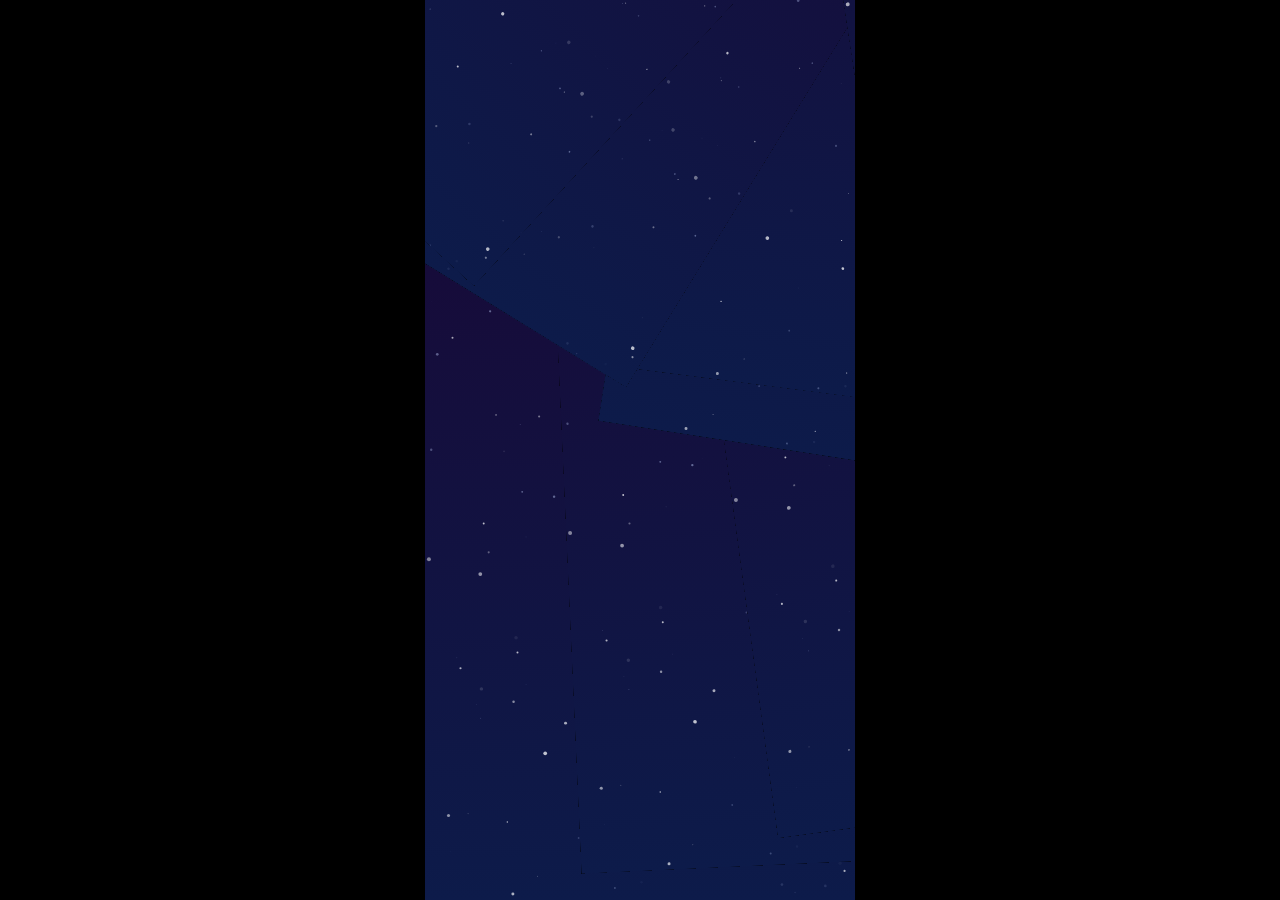
==== commit 0b3e79ae: "feat: fix minefield visibility, add AI rival race - Minefield: full grid of shards on screen, pink r" ====
--- a/index.html
+++ b/index.html
@@ -67,6 +67,12 @@
 let screenShake = 0;
 let floatTexts = [];
 let windX = 0;
+let bot = null;
+let botScore = 0;
+let raceOver = false;
+let raceResult = '';
+let waveAnnounceSub = '';
+let waveAnnounceSubTimer = 0;
 
 try{
   const saved = localStorage.getItem(STORAGE_KEY);
@@ -89,7 +95,11 @@
   H = canvas.height = Math.max(vh, 1);
   if(player){
     player.x = Math.min(Math.max(player.r, player.x), W - player.r);
-    player.y = H * 0.78;
+    player.y = H * 0.76;
+  }
+  if(bot){
+    bot.y = H * 0.86;
+    bot.x = Math.min(Math.max(bot.r, bot.x), W - bot.r);
   }
   touchX = Math.min(Math.max(touchX, 0), W);
 }
@@ -138,6 +148,7 @@
   var d = diff01();
   var cap = Math.min(13, Math.floor(4 + d * 6 + (W / 430) * 2));
   if(waveMode === 'siege') cap += 4;
+  if(waveMode === 'minefield') cap += 8;
   return cap;
 }
 
@@ -166,6 +177,7 @@
   var t = lo + Math.random() * (hi - lo);
   if(waveMode === 'burst') t *= 0.48;
   if(waveMode === 'siege') t *= 0.72;
+  if(waveMode === 'minefield') t *= 0.55;
   return t;
 }
 
@@ -201,6 +213,12 @@
   };
   waveAnnounce = names[mode] || '';
   waveAnnounceTimer = 95;
+  waveAnnounceSub = '';
+  waveAnnounceSubTimer = 0;
+  if(mode === 'minefield'){
+    waveAnnounceSub = '\u0421\u0435\u0442\u043a\u0430 \u043e\u0441\u043a\u043e\u043b\u043a\u043e\u0432 \u2014 \u043f\u0440\u043e\u0441\u043a\u0430\u043b\u044c\u0437\u0438 \u043c\u0435\u0436\u0434\u0443 \u043d\u0438\u043c\u0438';
+    waveAnnounceSubTimer = 130;
+  }
   screenShake = mode === 'siege' || mode === 'seismic' ? 12 : (mode === 'burst' ? 8 : 5);
   hapticLight();
   if(mode === 'seismic'){
@@ -211,19 +229,36 @@
     hapticMedium();
   }
   if(mode === 'minefield'){
-    var hs = hazardSpeed();
-    for(var q = 0; q < 5; q++){
-      if(countActiveHazards() >= maxHazardsOnScreen()) break;
+    layMinefieldGrid();
+    screenShake = Math.max(screenShake, 7);
+    addFloatText(W / 2, H * 0.42, '\u041c\u0418\u041d\u042b!', '#f472b6', 70);
+  }
+}
+
+function layMinefieldGrid(){
+  var hs = hazardSpeed();
+  var cols = Math.max(5, Math.min(9, Math.floor(W / 46)));
+  var rows = 4;
+  var cell = W / cols;
+  for(var row = 0; row < rows; row++){
+    for(var col = 0; col < cols; col++){
+      if(countActiveHazards() >= maxHazardsOnScreen()) return;
+      var jitterX = (Math.random() - 0.5) * (cell * 0.22);
+      var jitterY = (Math.random() - 0.5) * 14;
+      var x = col * cell + cell * 0.5 + jitterX;
+      x = Math.max(8, Math.min(W - 8, x));
+      var yBase = -35 - row * (H * 0.11) - jitterY;
       pushHazard({
         kind: 'shard',
+        mineSeed: true,
         pickup: false,
-        x: (q + 0.5) * (W / 5) + (Math.random() - 0.5) * 28,
-        y: -25 - Math.random() * 40,
-        r: 5 + Math.random() * 5,
-        vy: hs * (1.05 + Math.random() * 0.4),
-        vx: (Math.random() - 0.5) * 2.4,
+        x: x,
+        y: yBase,
+        r: 4.5 + Math.random() * 4,
+        vy: hs * (0.95 + Math.random() * 0.45),
+        vx: (Math.random() - 0.5) * 1.6,
         rot: 0,
-        rotV: (Math.random() - 0.5) * 0.2
+        rotV: (Math.random() - 0.5) * 0.22
       });
     }
   }
@@ -439,9 +474,13 @@
 }
 
 function restart(){
-  player = { x: W / 2, y: H * 0.78, r: 20 };
+  player = { x: W / 2, y: H * 0.76, r: 20 };
+  bot = { x: W * 0.5, y: H * 0.86, r: 16, alive: true };
   meteors = []; particles = []; floatTexts = [];
   score = 0; alive = true; frame = 0;
+  botScore = 0;
+  raceOver = false;
+  raceResult = '';
   baseSpeed = 2.05;
   slowTimer = 0; doubleTimer = 0; magnetTimer = 0;
   shield = false; shieldTimer = 0; touchX = W / 2;
@@ -449,15 +488,31 @@
   phaseTag = ''; phaseTagTimer = 0;
   waveMode = 'normal'; waveTimer = 0;
   waveAnnounce = ''; waveAnnounceTimer = 0;
+  waveAnnounceSub = ''; waveAnnounceSubTimer = 0;
   nextWaveRoll = 400 + Math.floor(Math.random() * 120);
   combo = 0; sessionMaxCombo = 0; lastGrazeFrame = 0;
   screenShake = 0; windX = 0;
   hapticLight();
 }
 
-function setPointerX(clientX){
-  const rect = canvas.getBoundingClientRect();
-  touchX = clientX - rect.left;
+function updateBotAI(){
+  if(!bot || !bot.alive || raceOver || !alive) return;
+  var desired = touchX * 0.42 + W * 0.29;
+  var flee = 0;
+  for(var bi = 0; bi < meteors.length; bi++){
+    var hm = meteors[bi];
+    if(hm.pickup) continue;
+    var dy = bot.y - hm.y;
+    if(dy < -50 || dy > 220) continue;
+    var dx = hm.x - bot.x;
+    var d = Math.sqrt(dx * dx + dy * dy) + 0.001;
+    var threat = (hm.r + 36) * (1.15 - Math.min(1, d / 130));
+    if(threat > 0 && d < 130){
+      flee += -(dx / d) * threat * 0.85;
+    }
+  }
+  bot.x += flee * 0.11 + (desired - bot.x) * 0.095;
+  bot.x = Math.max(bot.r + 4, Math.min(W - bot.r - 4, bot.x));
 }
 
 canvas.addEventListener('mousemove', function(e){ if(alive) setPointerX(e.clientX); });
@@ -501,7 +556,7 @@
   });
   ctx.globalAlpha = 1;
 
-  if(alive){
+  if(alive && !raceOver){
     frame++;
     var pt = doubleTimer > 0 ? 2 : 1;
     score += pt;
@@ -527,6 +582,7 @@
       }
     }
     if(waveAnnounceTimer > 0) waveAnnounceTimer -= 1;
+    if(waveAnnounceSubTimer > 0) waveAnnounceSubTimer -= 1;
     nextWaveRoll -= 1;
     if(nextWaveRoll <= 0){
       rollWave();
@@ -537,8 +593,8 @@
       var tips = [
         '\u0411\u0440\u043e\u0441\u043a\u0438 \u0432\u043f\u043b\u043e\u0442\u043d\u0443\u044e \u2014 \u043a\u043e\u043c\u0431\u043e \u0438 \u043e\u0447\u043a\u0438',
         '\u0412\u043e\u043b\u043d\u044b: \u043d\u0430\u043b\u0451\u0442, \u043e\u0431\u0441\u0430\u0434\u0430, \u043c\u0435\u0442\u0435\u043e\u0437\u0430\u0432\u0440\u0438\u0445',
-        '\u041c\u0430\u0433\u043d\u0438\u0442 \u0442\u044f\u043d\u0435\u0442 \u0431\u043e\u043d\u0443\u0441\u044b',
-        '\u0421\u0435\u0439\u0441\u043c \u0447\u0438\u0441\u0442\u0438\u0442 \u043f\u043e\u043b\u043e\u0432\u0438\u043d\u0443 \u044d\u043a\u0440\u0430\u043d\u0430',
+        '\u041c\u0438\u043d\u043d\u043e\u0435 \u043f\u043e\u043b\u0435 \u2014 \u0441\u0435\u0442\u043a\u0430 \u043e\u0441\u043a\u043e\u043b\u043a\u043e\u0432 \u0441\u0432\u0435\u0440\u0445\u0443',
+        '\u041d\u0438\u0436\u0435 \u2014 AI, \u043a\u0442\u043e \u043f\u0435\u0440\u0432\u044b\u0439 \u043d\u0430\u0431\u0435\u0440\u0451\u0442 \u043e\u0447\u043a\u0438',
         '\u041a\u043e\u043c\u0435\u0442\u0430 \u043c\u0435\u0434\u043b\u0435\u043d\u043d\u0430\u044f, \u043d\u043e \u0436\u0438\u0440\u043d\u0430\u044f'
       ];
       phaseTag = tips[Math.floor(Math.random() * tips.length)];
@@ -546,6 +602,10 @@
     }
     player.x += (touchX - player.x) * 0.2;
     player.x = Math.max(player.r, Math.min(W - player.r, player.x));
+    if(bot && bot.alive){
+      updateBotAI();
+      botScore += pt * 0.92;
+    }
   }
 
   for(let i = meteors.length - 1; i >= 0; i--){
@@ -579,6 +639,7 @@
       var hitPad = m.kind === 'shard' || m.kind === 'bolt' ? 2 : (m.kind === 'comet' ? 4 : 6);
       if(m.pickup) hitPad = 0;
       var hitR = m.r + player.r - hitPad;
+      var pt = doubleTimer > 0 ? 2 : 1;
 
       if(!m.pickup && !m.grazeDone && dist >= hitR && dist < hitR + 22){
         var bonus = (5 + Math.min(25, combo * 3)) * pt;
@@ -639,7 +700,27 @@
           addPfx(player.x, player.y, '#ff2d55', 30);
           screenShake = 22;
           hapticHeavy();
+          raceOver = true;
+          if(bot && bot.alive){
+            raceResult = Math.floor(score / 10) >= Math.floor(botScore / 10) ? 'duel_win' : 'duel_loss';
+          } else {
+            raceResult = 'player_dead';
+          }
         }
+      }
+    }
+
+    if(bot && bot.alive && !m.pickup){
+      var bdx = m.x - bot.x, bdy = m.y - bot.y;
+      var bdist = Math.sqrt(bdx * bdx + bdy * bdy);
+      var bPad = m.kind === 'shard' || m.kind === 'bolt' ? 2 : (m.kind === 'comet' ? 4 : 6);
+      var bHitR = m.r + bot.r - bPad;
+      if(bdist < bHitR){
+        bot.alive = false;
+        addPfx(bot.x, bot.y, '#a78bfa', 28);
+        addFloatText(bot.x, bot.y - 28, 'AI \u2192 BOOM', '#c4b5fd', 65);
+        screenShake = Math.max(screenShake, 12);
+        hapticMedium();
       }
     }
 
@@ -687,9 +768,11 @@
       } else {
         grd.addColorStop(0, '#ff9800'); grd.addColorStop(0.5, '#f44336'); grd.addColorStop(1, '#4a1010');
       }
-      ctx.fillStyle = grd;
-      ctx.beginPath();
-      var spikes = m.kind === 'shard' ? 6 : 8;
+      if(m.kind === 'shard' && m.mineSeed){
+        ctx.strokeStyle = 'rgba(244,114,182,0.55)';
+        ctx.lineWidth = 1.5;
+        ctx.beginPath(); ctx.arc(0, 0, m.r + 2, 0, Math.PI * 2); ctx.stroke();
+      }
       for(let k = 0; k < spikes; k++){
         const a = (k / spikes) * Math.PI * 2;
         const rr = m.r * (0.7 + 0.3 * Math.sin(k * 2.3 + m.rot));
@@ -711,7 +794,7 @@
     ctx.globalAlpha = 1;
   }
 
-  if(alive || particles.length){
+  if(alive || particles.length || (bot && bot.alive)){
     ctx.save(); ctx.translate(player.x, player.y);
 
     const trail = ctx.createRadialGradient(0, 26, 0, 0, 26, 18);
@@ -744,6 +827,29 @@
     ctx.fillStyle = '#00e5ff'; ctx.globalAlpha = 0.75;
     ctx.beginPath(); ctx.ellipse(0, -player.r * 0.2, 5, 7, 0, 0, Math.PI * 2); ctx.fill();
     ctx.globalAlpha = 1;
+    ctx.restore();
+  }
+
+  if(bot && bot.alive){
+    ctx.save(); ctx.translate(bot.x, bot.y);
+    const bt = ctx.createRadialGradient(0, 18, 0, 0, 18, 14);
+    bt.addColorStop(0, 'rgba(167,139,250,0.75)'); bt.addColorStop(1, 'rgba(167,139,250,0)');
+    ctx.fillStyle = bt;
+    ctx.beginPath(); ctx.ellipse(0, 18, 5, 11, 0, 0, Math.PI * 2); ctx.fill();
+    const bg2 = ctx.createLinearGradient(0, -bot.r, 0, bot.r);
+    bg2.addColorStop(0, '#f5f3ff'); bg2.addColorStop(1, '#6d28d9');
+    ctx.fillStyle = bg2;
+    ctx.beginPath();
+    ctx.moveTo(0, -bot.r);
+    ctx.lineTo(-bot.r * 0.55, bot.r * 0.48);
+    ctx.lineTo(0, bot.r * 0.15);
+    ctx.lineTo(bot.r * 0.55, bot.r * 0.48);
+    ctx.closePath(); ctx.fill();
+    ctx.fillStyle = '#c4b5fd'; ctx.globalAlpha = 0.9;
+    ctx.beginPath(); ctx.ellipse(0, -bot.r * 0.15, 4, 6, 0, 0, Math.PI * 2); ctx.fill();
+    ctx.globalAlpha = 1;
+    ctx.fillStyle = '#fff'; ctx.font = 'bold 9px sans-serif'; ctx.textAlign = 'center';
+    ctx.fillText('AI', 0, 3);
     ctx.restore();
   }
 
@@ -770,6 +876,10 @@
   ctx.fill();
   ctx.fillStyle = '#fff'; ctx.font = 'bold 18px sans-serif'; ctx.textAlign = 'center';
   ctx.fillText('\u2B50 ' + Math.floor(score / 10), W / 2, 34);
+  if(bot){
+    ctx.fillStyle = 'rgba(167,139,250,0.85)'; ctx.font = 'bold 13px sans-serif';
+    ctx.fillText('AI ' + Math.floor(botScore / 10), W / 2, 50);
+  }
 
   if(shield){
     ctx.fillStyle = 'rgba(0,229,255,0.2)';
@@ -835,6 +945,15 @@
     ctx.fillStyle = '#ffb3c6'; ctx.font = 'bold 17px sans-serif'; ctx.textAlign = 'center';
     ctx.fillText(waveAnnounce, W / 2, H * 0.2 + 26);
   }
+  if(waveAnnounceSubTimer > 0 && waveAnnounceSub){
+    ctx.fillStyle = 'rgba(0,0,0,0.4)';
+    ctx.beginPath();
+    if(ctx.roundRect) ctx.roundRect(W / 2 - 165, H * 0.2 + 46, 330, 26, 13);
+    else ctx.rect(W / 2 - 165, H * 0.2 + 46, 330, 26);
+    ctx.fill();
+    ctx.fillStyle = 'rgba(255,255,255,0.82)'; ctx.font = '12px sans-serif'; ctx.textAlign = 'center';
+    ctx.fillText(waveAnnounceSub, W / 2, H * 0.2 + 64);
+  }
 
   if(phaseTagTimer > 0 && phaseTag){
     ctx.fillStyle = 'rgba(0,0,0,0.45)';
@@ -850,25 +969,33 @@
     ctx.fillStyle = 'rgba(255,255,255,0.55)'; ctx.font = '14px sans-serif'; ctx.textAlign = 'center';
     ctx.fillText('\u0414\u0432\u0438\u0433\u0430\u0439 \u043c\u044b\u0448\u043a\u043e\u0439 / \u043f\u0430\u043b\u044c\u0446\u0435\u043c', W / 2, H - 52);
     ctx.fillStyle = 'rgba(255,255,255,0.4)'; ctx.font = '12px sans-serif';
-    ctx.fillText('\u0412\u043e\u043b\u043d\u044b \u0438 \u0431\u0440\u043e\u0441\u043a\u0438 \u0432\u043f\u043b\u043e\u0442\u043d\u0443\u044e \u2014 \u043e\u0447\u043a\u0438', W / 2, H - 30);
+    ctx.fillText('\u0412\u0432\u0435\u0440\u0445\u0443 \u2014 \u0442\u044b, \u0432\u043d\u0438\u0437\u0443 \u2014 AI. \u041a\u0442\u043e \u043d\u0430\u0431\u0435\u0440\u0451\u0442 \u0431\u043e\u043b\u044c\u0448\u0435 \u043e\u0447\u043a\u043e\u0432?', W / 2, H - 30);
     ctx.fillStyle = 'rgba(255,200,220,0.45)'; ctx.font = '11px sans-serif';
-    ctx.fillText('\u0411\u043e\u043d\u0443\u0441\u044b \u0442\u044f\u043d\u0435\u0442 \u043c\u0430\u0433\u043d\u0438\u0442', W / 2, H - 12);
+    ctx.fillText('\u041c\u0438\u043d\u043d\u043e\u0435 \u043f\u043e\u043b\u0435 \u2014 \u0440\u043e\u0437\u043e\u0432\u0430\u044f \u0441\u0435\u0442\u043a\u0430 \u043e\u0441\u043a\u043e\u043b\u043a\u043e\u0432', W / 2, H - 12);
   }
 
   if(!alive){
     ctx.fillStyle = 'rgba(0,0,0,0.78)'; ctx.fillRect(0, 0, W, H);
+    var ps = Math.floor(score / 10);
+    var bs = Math.floor(botScore / 10);
+    var duelLine = '';
+    if(raceResult === 'duel_win') duelLine = '\u0413\u043e\u043d\u043a\u0430: \u0442\u044b \u0432\u044b\u0438\u0433\u0440\u0430\u043b (' + ps + ' \u2014 ' + bs + ')';
+    else if(raceResult === 'duel_loss') duelLine = '\u0413\u043e\u043d\u043a\u0430: AI \u0432\u043f\u0435\u0440\u0435\u0434\u0438 (' + ps + ' \u2014 ' + bs + ')';
+    else duelLine = '\u0413\u043e\u043d\u043a\u0430: ' + ps + ' \u2014 ' + bs;
     ctx.fillStyle = '#ff2d55'; ctx.font = 'bold 46px sans-serif'; ctx.textAlign = 'center';
-    ctx.fillText('\u{1F4A5} CRASH!', W / 2, H / 2 - 72);
+    ctx.fillText('\u{1F4A5} CRASH!', W / 2, H / 2 - 88);
+    ctx.fillStyle = '#a78bfa'; ctx.font = 'bold 17px sans-serif';
+    ctx.fillText(duelLine, W / 2, H / 2 - 48);
     ctx.fillStyle = '#fff'; ctx.font = 'bold 26px sans-serif';
-    ctx.fillText('\u0421\u0447\u0451\u0442: ' + Math.floor(score / 10), W / 2, H / 2 - 18);
+    ctx.fillText('\u0421\u0447\u0451\u0442: ' + ps, W / 2, H / 2 - 12);
     ctx.fillStyle = 'rgba(255,255,255,0.55)'; ctx.font = '16px sans-serif';
-    ctx.fillText('\u0420\u0435\u043a\u043e\u0440\u0434: ' + bestScore, W / 2, H / 2 + 14);
+    ctx.fillText('\u0420\u0435\u043a\u043e\u0440\u0434: ' + bestScore, W / 2, H / 2 + 22);
     if(sessionMaxCombo > 1){
       ctx.fillStyle = '#7cf5c8'; ctx.font = 'bold 15px sans-serif';
-      ctx.fillText('\u041c\u0430\u043a\u0441 combo: x' + sessionMaxCombo, W / 2, H / 2 + 44);
+      ctx.fillText('\u041c\u0430\u043a\u0441 combo: x' + sessionMaxCombo, W / 2, H / 2 + 52);
     }
     ctx.fillStyle = '#ffd600'; ctx.font = 'bold 18px sans-serif';
-    ctx.fillText('\u041a\u043b\u0438\u043a / \u0442\u0430\u043f \u2014 \u0441\u043d\u043e\u0432\u0430', W / 2, H / 2 + 78);
+    ctx.fillText('\u041a\u043b\u0438\u043a / \u0442\u0430\u043f \u2014 \u0441\u043d\u043e\u0432\u0430', W / 2, H / 2 + 86);
   }
 }
 
@@ -889,9 +1016,13 @@
 }
 
 resize();
-player = { x: W / 2, y: H * 0.78, r: 20 };
+player = { x: W / 2, y: H * 0.76, r: 20 };
+bot = { x: W * 0.5, y: H * 0.86, r: 16, alive: true };
 meteors = []; particles = []; floatTexts = [];
 score = 0; alive = true; frame = 0;
+botScore = 0;
+raceOver = false;
+raceResult = '';
 baseSpeed = 2.05;
 slowTimer = 0; doubleTimer = 0; magnetTimer = 0;
 touchX = W / 2; shield = false; shieldTimer = 0;
@@ -899,6 +1030,7 @@
 phaseTag = ''; phaseTagTimer = 0;
 waveMode = 'normal'; waveTimer = 0;
 waveAnnounce = ''; waveAnnounceTimer = 0;
+waveAnnounceSub = ''; waveAnnounceSubTimer = 0;
 nextWaveRoll = 400 + Math.floor(Math.random() * 120);
 combo = 0; sessionMaxCombo = 0; lastGrazeFrame = 0;
 screenShake = 0; windX = 0;
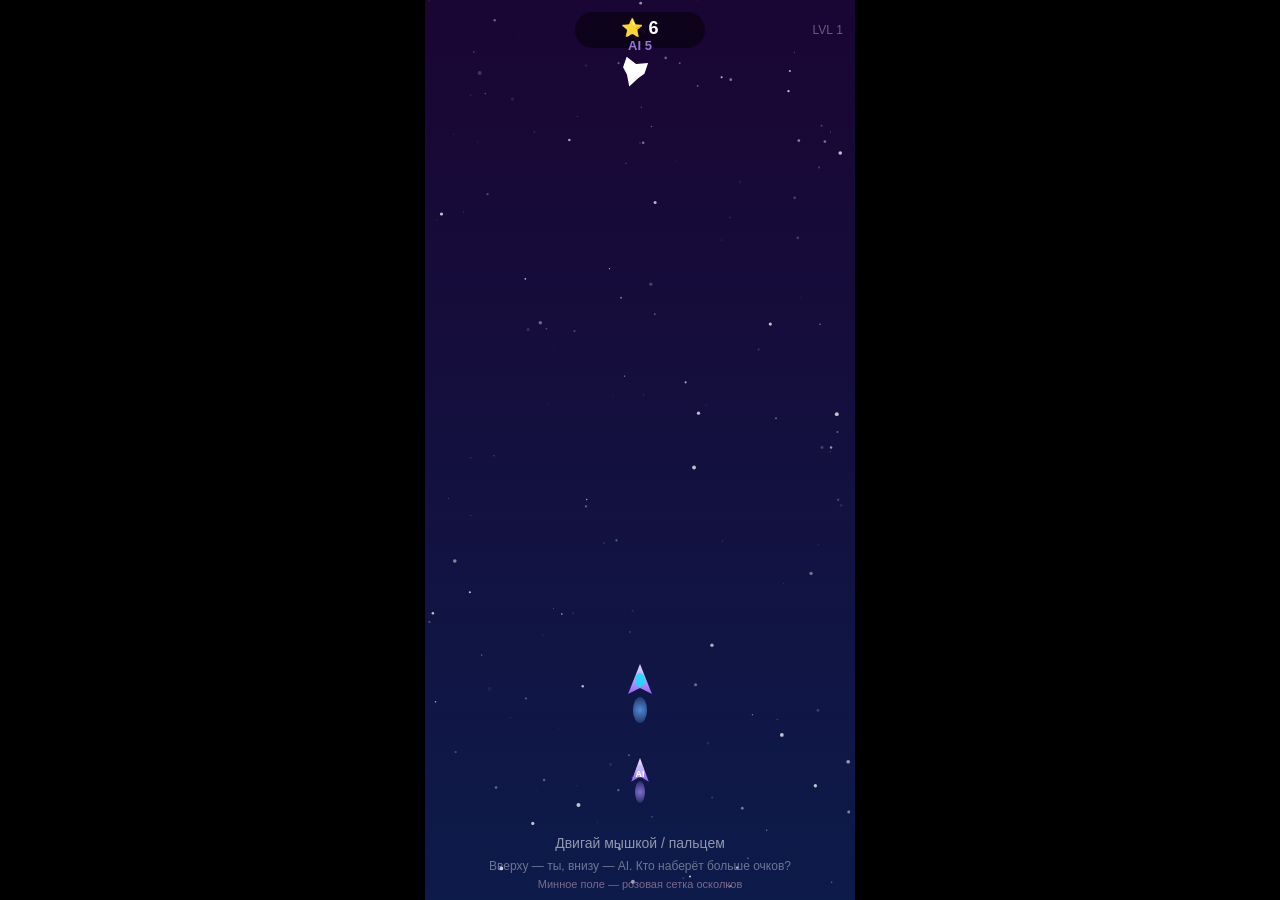
==== commit 6a633c91: "fix: restore game loop (missing spikes var + setPointerX) - Fix ReferenceError: declare spikes befor" ====
--- a/index.html
+++ b/index.html
@@ -8,1045 +8,10 @@
 <meta name="mobile-web-app-capable" content="yes">
 <title>Meteor Dodge</title>
 <script src="https://telegram.org/js/telegram-web-app.js"></script>
-<style>
-*{margin:0;padding:0;box-sizing:border-box;-webkit-tap-highlight-color:transparent;}
-html,body{width:100%;height:100%;overflow:hidden;touch-action:none;overscroll-behavior:none;}
-body{
-  background:#000;
-  display:flex;
-  align-items:center;
-  justify-content:center;
-  padding:var(--sat, env(safe-area-inset-top, 0)) var(--sar, env(safe-area-inset-right, 0)) var(--sab, env(safe-area-inset-bottom, 0)) var(--sal, env(safe-area-inset-left, 0));
-}
-canvas{display:block;touch-action:none;user-select:none;-webkit-user-select:none;}
-</style>
+<link rel="stylesheet" href="css/game.css">
 </head>
 <body>
 <canvas id="c" role="img" aria-label="Игра Meteor Dodge"></canvas>
-<script>
-(function(){
-const STORAGE_KEY = 'meteor_dodge_best_v1';
-const canvas = document.getElementById('c');
-const ctx = canvas.getContext('2d');
-const tg = window.Telegram && window.Telegram.WebApp;
-
-function getSafeInsets(){
-  if(tg && tg.safeAreaInset){
-    const s = tg.safeAreaInset;
-    return { top:+s.top||0, right:+s.right||0, bottom:+s.bottom||0, left:+s.left||0 };
-  }
-  return { top:0, right:0, bottom:0, left:0 };
-}
-
-function applySafeCss(insets){
-  document.documentElement.style.setProperty('--sat', insets.top + 'px');
-  document.documentElement.style.setProperty('--sar', insets.right + 'px');
-  document.documentElement.style.setProperty('--sab', insets.bottom + 'px');
-  document.documentElement.style.setProperty('--sal', insets.left + 'px');
-}
-
-let W, H;
-let player, meteors, stars, particles;
-let score, alive, frame;
-let baseSpeed, slowTimer, doubleTimer;
-let touchX;
-let shield, shieldTimer;
-let bestScore = 0;
-let spawnCooldown = 0;
-let phaseTag = '';
-let phaseTagTimer = 0;
-let waveMode = 'normal';
-let waveTimer = 0;
-let waveAnnounce = '';
-let waveAnnounceTimer = 0;
-let nextWaveRoll = 480;
-let magnetTimer = 0;
-let combo = 0;
-let sessionMaxCombo = 0;
-let lastGrazeFrame = 0;
-let screenShake = 0;
-let floatTexts = [];
-let windX = 0;
-let bot = null;
-let botScore = 0;
-let raceOver = false;
-let raceResult = '';
-let waveAnnounceSub = '';
-let waveAnnounceSubTimer = 0;
-
-try{
-  const saved = localStorage.getItem(STORAGE_KEY);
-  if(saved != null) bestScore = Math.max(0, parseInt(saved, 10) || 0);
-}catch(e){}
-
-function resize(){
-  const insets = getSafeInsets();
-  applySafeCss(insets);
-  const maxW = 430;
-  let vw = Math.floor(document.body.clientWidth);
-  let vh = Math.floor(document.body.clientHeight);
-  if(tg && tg.viewportStableWidth && tg.viewportStableHeight){
-    const sw = Math.floor(tg.viewportStableWidth) - insets.left - insets.right;
-    const sh = Math.floor(tg.viewportStableHeight) - insets.top - insets.bottom;
-    if(sw > 0) vw = Math.min(vw, sw);
-    if(sh > 0) vh = Math.min(vh, sh);
-  }
-  W = canvas.width = Math.min(Math.max(vw, 1), maxW);
-  H = canvas.height = Math.max(vh, 1);
-  if(player){
-    player.x = Math.min(Math.max(player.r, player.x), W - player.r);
-    player.y = H * 0.76;
-  }
-  if(bot){
-    bot.y = H * 0.86;
-    bot.x = Math.min(Math.max(bot.r, bot.x), W - bot.r);
-  }
-  touchX = Math.min(Math.max(touchX, 0), W);
-}
-
-function initStars(){
-  stars = [];
-  for(let i = 0; i < 70; i++){
-    stars.push({
-      x: Math.random() * W, y: Math.random() * H,
-      r: Math.random() * 1.2 + 0.15,
-      b: Math.random() * Math.PI * 2,
-      spd: 0.003 + Math.random() * 0.008,
-      layer: 0,
-      vy: 0.12 + Math.random() * 0.25
-    });
-  }
-  for(let i = 0; i < 95; i++){
-    stars.push({
-      x: Math.random() * W, y: Math.random() * H,
-      r: Math.random() * 1.8 + 0.2,
-      b: Math.random() * Math.PI * 2,
-      spd: 0.006 + Math.random() * 0.014,
-      layer: 1,
-      vy: 0
-    });
-  }
-}
-
-/** ~0..1 за ~2.5 мин, дальше плато — игра остаётся проходимой */
-function diff01(){
-  return Math.min(1, frame / (60 * 150));
-}
-
-function effectiveSpeedMul(){
-  var d = diff01();
-  var ramp = 1 + d * 0.55;
-  if(slowTimer > 0) ramp *= 0.52;
-  return ramp;
-}
-
-function hazardSpeed(){
-  return baseSpeed * effectiveSpeedMul();
-}
-
-function maxHazardsOnScreen(){
-  var d = diff01();
-  var cap = Math.min(13, Math.floor(4 + d * 6 + (W / 430) * 2));
-  if(waveMode === 'siege') cap += 4;
-  if(waveMode === 'minefield') cap += 8;
-  return cap;
-}
-
-function countPickups(){
-  var n = 0;
-  for(var i = 0; i < meteors.length; i++){
-    if(meteors[i].pickup) n++;
-  }
-  return n;
-}
-
-function countActiveHazards(){
-  var n = 0;
-  for(var i = 0; i < meteors.length; i++){
-    if(!meteors[i].pickup) n++;
-  }
-  return n;
-}
-
-function nextSpawnDelayFrames(){
-  var d = diff01();
-  var lo = 50 - d * 24;
-  var hi = 68 - d * 28;
-  lo = Math.max(22, lo);
-  hi = Math.max(lo + 6, hi);
-  var t = lo + Math.random() * (hi - lo);
-  if(waveMode === 'burst') t *= 0.48;
-  if(waveMode === 'siege') t *= 0.72;
-  if(waveMode === 'minefield') t *= 0.55;
-  return t;
-}
-
-function rollWave(){
-  var d = diff01();
-  if(d > 0.12 && Math.random() < 0.28){
-    startWave('loot');
-    return;
-  }
-  var r = Math.random();
-  if(r < 0.08) startWave('seismic');
-  else if(r < 0.32) startWave('burst');
-  else if(r < 0.48) startWave('siege');
-  else if(r < 0.62) startWave('minefield');
-  else if(r < 0.76) startWave('wind');
-  else startWave('normal');
-}
-
-function startWave(mode){
-  waveMode = mode;
-  waveTimer = 320 + Math.floor(Math.random() * 200);
-  windX = (Math.random() < 0.5 ? -1 : 1) * (0.22 + Math.random() * 0.4);
-  if(mode === 'wind') waveTimer = 420 + Math.floor(Math.random() * 120);
-  if(mode === 'loot') waveTimer = 280;
-  var names = {
-    burst: '\u041d\u0410\u041b\u0401\u0422!',
-    siege: '\u041e\u0411\u0421\u0410\u0414\u0410!',
-    minefield: '\u041c\u0418\u041d\u041d\u041e\u0415 \u041f\u041e\u041b\u0415!',
-    wind: '\u041c\u0415\u0422\u0415\u041e\u0417\u0410\u0412\u0420\u0418\u0425!',
-    seismic: '\u0421\u0415\u0419\u0421\u041c!',
-    loot: '\u0417\u041e\u041b\u041e\u0422\u0410\u042f \u0424\u041e\u0420\u0422\u0423\u041d\u0410!',
-    normal: '\u0420\u041e\u0412\u041d\u042b\u0419 \u041f\u0420\u041e\u041c\u0415\u0416\u0423\u0422\u041e\u041a'
-  };
-  waveAnnounce = names[mode] || '';
-  waveAnnounceTimer = 95;
-  waveAnnounceSub = '';
-  waveAnnounceSubTimer = 0;
-  if(mode === 'minefield'){
-    waveAnnounceSub = '\u0421\u0435\u0442\u043a\u0430 \u043e\u0441\u043a\u043e\u043b\u043a\u043e\u0432 \u2014 \u043f\u0440\u043e\u0441\u043a\u0430\u043b\u044c\u0437\u0438 \u043c\u0435\u0436\u0434\u0443 \u043d\u0438\u043c\u0438';
-    waveAnnounceSubTimer = 130;
-  }
-  screenShake = mode === 'siege' || mode === 'seismic' ? 12 : (mode === 'burst' ? 8 : 5);
-  hapticLight();
-  if(mode === 'seismic'){
-    for(var zi = meteors.length - 1; zi >= 0; zi--){
-      if(!meteors[zi].pickup && meteors[zi].y > H * 0.4) meteors.splice(zi, 1);
-    }
-    addPfx(W / 2, H * 0.55, '#c4b5fd', 36);
-    hapticMedium();
-  }
-  if(mode === 'minefield'){
-    layMinefieldGrid();
-    screenShake = Math.max(screenShake, 7);
-    addFloatText(W / 2, H * 0.42, '\u041c\u0418\u041d\u042b!', '#f472b6', 70);
-  }
-}
-
-function layMinefieldGrid(){
-  var hs = hazardSpeed();
-  var cols = Math.max(5, Math.min(9, Math.floor(W / 46)));
-  var rows = 4;
-  var cell = W / cols;
-  for(var row = 0; row < rows; row++){
-    for(var col = 0; col < cols; col++){
-      if(countActiveHazards() >= maxHazardsOnScreen()) return;
-      var jitterX = (Math.random() - 0.5) * (cell * 0.22);
-      var jitterY = (Math.random() - 0.5) * 14;
-      var x = col * cell + cell * 0.5 + jitterX;
-      x = Math.max(8, Math.min(W - 8, x));
-      var yBase = -35 - row * (H * 0.11) - jitterY;
-      pushHazard({
-        kind: 'shard',
-        mineSeed: true,
-        pickup: false,
-        x: x,
-        y: yBase,
-        r: 4.5 + Math.random() * 4,
-        vy: hs * (0.95 + Math.random() * 0.45),
-        vx: (Math.random() - 0.5) * 1.6,
-        rot: 0,
-        rotV: (Math.random() - 0.5) * 0.22
-      });
-    }
-  }
-}
-
-function weightedPick(weights){
-  var t = 0;
-  for(var k in weights) t += weights[k];
-  var r = Math.random() * t;
-  for(var key in weights){
-    r -= weights[key];
-    if(r <= 0) return key;
-  }
-  return 'rock';
-}
-
-function addFloatText(x, y, text, color, life){
-  life = life || 55;
-  floatTexts.push({ x: x, y: y, text: text, life: life, maxLife: life, vy: -0.9 - Math.random() * 0.4, color: color || '#fff' });
-}
-
-function hazardExtras(m){
-  if(!m.pickup){
-    m.grazeDone = false;
-    m.grazeActive = false;
-  }
-  return m;
-}
-
-function pushHazard(obj){
-  meteors.push(hazardExtras(obj));
-}
-
-function spawnHazard(){
-  if(countActiveHazards() >= maxHazardsOnScreen()) return;
-
-  var d = diff01();
-  var hs = hazardSpeed();
-  var wm = waveMode;
-
-  if(wm === 'loot'){
-    if(countPickups() >= 4) return;
-    var lootKind = weightedPick({ shield: 2.5, slow: 2, double: 2, magnet: 2.2 });
-    var lx = 22 + Math.random() * (W - 44);
-    pushHazard({
-      kind: lootKind,
-      pickup: true,
-      x: lx,
-      y: -38,
-      r: lootKind === 'magnet' ? 15 : 14,
-      vy: hs * (0.78 + Math.random() * 0.2),
-      vx: (Math.random() - 0.5) * 1.2,
-      rot: 0,
-      rotV: (Math.random() - 0.5) * 0.12
-    });
-    return;
-  }
-
-  var pickupRoll = Math.random();
-  var pickupChance = wm === 'burst' ? 0.11 : (0.065 + d * 0.045);
-  if(wm === 'loot') pickupChance = 1;
-  if(pickupRoll < pickupChance){
-    var pu = weightedPick({ shield: 2.8, slow: 2, double: 2, magnet: 2.2 });
-    var px = 18 + Math.random() * (W - 36);
-    pushHazard({
-      kind: pu,
-      pickup: true,
-      x: px,
-      y: -35,
-      r: pu === 'magnet' ? 15 : 14,
-      vy: hs * (0.85 + Math.random() * 0.25),
-      vx: (Math.random() - 0.5) * 1.1,
-      rot: 0,
-      rotV: (Math.random() - 0.5) * 0.1
-    });
-    return;
-  }
-
-  var w = {
-    rock: 5 + (1 - d) * 2.5,
-    shard: 2.8 + d * 2.2,
-    swoop: d * 3.2,
-    hunter: d * 2.6,
-    bolt: d * d * 2,
-    comet: d > 0.18 ? 1.6 + d * 1.4 : 0
-  };
-  if(wm === 'burst'){
-    w.shard += 4; w.bolt += 1.5; w.rock += 1;
-  }
-  if(wm === 'siege'){
-    w.rock += 5; w.hunter += 2; w.swoop += 1.5;
-  }
-  if(wm === 'wind'){
-    w.swoop += 3; w.shard += 2;
-  }
-  if(wm === 'minefield'){
-    w.shard += 6; w.bolt += 0.8;
-  }
-
-  var kind = weightedPick(w);
-
-  if(kind === 'comet' && d > 0.12){
-    var cx = 40 + Math.random() * (W - 80);
-    pushHazard({
-      kind: 'comet',
-      pickup: false,
-      x: cx,
-      y: -55,
-      r: 9 + Math.random() * 5,
-      vy: hs * (0.55 + Math.random() * 0.25),
-      vx: (Math.random() - 0.5) * 0.5,
-      rot: 0,
-      rotV: (Math.random() - 0.5) * 0.15,
-      tail: 0
-    });
-    return;
-  }
-
-  if(kind === 'bolt'){
-    pushHazard({
-      kind: 'bolt',
-      pickup: false,
-      x: 30 + Math.random() * (W - 60),
-      y: -30,
-      r: 7 + Math.random() * 3,
-      vy: hs * (1.45 + Math.random() * 0.35),
-      vx: (Math.random() - 0.5) * 0.35,
-      rot: 0,
-      rotV: (Math.random() - 0.5) * 0.2
-    });
-    return;
-  }
-
-  if(kind === 'shard'){
-    pushHazard({
-      kind: 'shard',
-      pickup: false,
-      x: Math.random() * W,
-      y: -28,
-      r: 5 + Math.random() * 5,
-      vy: hs * (1.05 + Math.random() * 0.35),
-      vx: (Math.random() - 0.5) * 2.2,
-      rot: 0,
-      rotV: (Math.random() - 0.5) * 0.18
-    });
-    return;
-  }
-
-  if(kind === 'swoop'){
-    var fromLeft = Math.random() < 0.5;
-    pushHazard({
-      kind: 'swoop',
-      pickup: false,
-      x: fromLeft ? -40 : W + 40,
-      y: -20 - Math.random() * (H * 0.35),
-      r: 12 + Math.random() * 10,
-      vy: hs * (0.75 + Math.random() * 0.45),
-      vx: fromLeft ? (1.4 + Math.random() * 1.8) : -(1.4 + Math.random() * 1.8),
-      rot: 0,
-      rotV: (Math.random() - 0.5) * 0.14
-    });
-    return;
-  }
-
-  if(kind === 'hunter'){
-    pushHazard({
-      kind: 'hunter',
-      pickup: false,
-      x: Math.random() * W,
-      y: -45,
-      r: 13 + Math.random() * 11,
-      vy: hs * (0.82 + Math.random() * 0.28),
-      vx: (Math.random() - 0.5) * 0.8,
-      rot: 0,
-      rotV: (Math.random() - 0.5) * 0.1
-    });
-    return;
-  }
-
-  pushHazard({
-    kind: 'rock',
-    pickup: false,
-    x: Math.random() * W,
-    y: -40,
-    r: 12 + Math.random() * 16,
-    vy: hs * (0.92 + Math.random() * 0.55),
-    vx: (Math.random() - 0.5) * 1.85,
-    rot: 0,
-    rotV: (Math.random() - 0.5) * 0.12
-  });
-}
-
-function addPfx(x, y, col, n){
-  n = n || 12;
-  for(let k = 0; k < n; k++){
-    const a = Math.random() * Math.PI * 2, s = 2 + Math.random() * 5;
-    particles.push({ x, y, vx: Math.cos(a) * s, vy: Math.sin(a) * s, r: 2 + Math.random() * 4, alpha: 1, color: col, decay: 0.025 + Math.random() * 0.025 });
-  }
-}
-
-function hapticLight(){
-  if(tg && tg.HapticFeedback) tg.HapticFeedback.impactOccurred('light');
-}
-function hapticMedium(){
-  if(tg && tg.HapticFeedback) tg.HapticFeedback.impactOccurred('medium');
-}
-function hapticHeavy(){
-  if(tg && tg.HapticFeedback) tg.HapticFeedback.impactOccurred('heavy');
-}
-
-function persistBest(){
-  try{ localStorage.setItem(STORAGE_KEY, String(bestScore)); }catch(e){}
-}
-
-function restart(){
-  player = { x: W / 2, y: H * 0.76, r: 20 };
-  bot = { x: W * 0.5, y: H * 0.86, r: 16, alive: true };
-  meteors = []; particles = []; floatTexts = [];
-  score = 0; alive = true; frame = 0;
-  botScore = 0;
-  raceOver = false;
-  raceResult = '';
-  baseSpeed = 2.05;
-  slowTimer = 0; doubleTimer = 0; magnetTimer = 0;
-  shield = false; shieldTimer = 0; touchX = W / 2;
-  spawnCooldown = 28;
-  phaseTag = ''; phaseTagTimer = 0;
-  waveMode = 'normal'; waveTimer = 0;
-  waveAnnounce = ''; waveAnnounceTimer = 0;
-  waveAnnounceSub = ''; waveAnnounceSubTimer = 0;
-  nextWaveRoll = 400 + Math.floor(Math.random() * 120);
-  combo = 0; sessionMaxCombo = 0; lastGrazeFrame = 0;
-  screenShake = 0; windX = 0;
-  hapticLight();
-}
-
-function updateBotAI(){
-  if(!bot || !bot.alive || raceOver || !alive) return;
-  var desired = touchX * 0.42 + W * 0.29;
-  var flee = 0;
-  for(var bi = 0; bi < meteors.length; bi++){
-    var hm = meteors[bi];
-    if(hm.pickup) continue;
-    var dy = bot.y - hm.y;
-    if(dy < -50 || dy > 220) continue;
-    var dx = hm.x - bot.x;
-    var d = Math.sqrt(dx * dx + dy * dy) + 0.001;
-    var threat = (hm.r + 36) * (1.15 - Math.min(1, d / 130));
-    if(threat > 0 && d < 130){
-      flee += -(dx / d) * threat * 0.85;
-    }
-  }
-  bot.x += flee * 0.11 + (desired - bot.x) * 0.095;
-  bot.x = Math.max(bot.r + 4, Math.min(W - bot.r - 4, bot.x));
-}
-
-canvas.addEventListener('mousemove', function(e){ if(alive) setPointerX(e.clientX); });
-canvas.addEventListener('touchmove', function(e){
-  e.preventDefault();
-  if(e.touches && e.touches[0] && alive) setPointerX(e.touches[0].clientX);
-}, { passive: false });
-canvas.addEventListener('touchstart', function(e){
-  e.preventDefault();
-  if(e.touches && e.touches[0]) setPointerX(e.touches[0].clientX);
-  if(!alive) restart();
-}, { passive: false });
-canvas.addEventListener('mousedown', function(){ if(!alive) restart(); });
-canvas.addEventListener('contextmenu', function(e){ e.preventDefault(); });
-
-function loop(){
-  requestAnimationFrame(loop);
-  ctx.clearRect(0, 0, W, H);
-
-  var sx = (Math.random() - 0.5) * screenShake * 2.2;
-  var sy = (Math.random() - 0.5) * screenShake * 2.2;
-  screenShake *= 0.88;
-  if(screenShake < 0.4) screenShake = 0;
-
-  const bg = ctx.createLinearGradient(0, 0, 0, H);
-  bg.addColorStop(0, '#1a0533'); bg.addColorStop(1, '#0d1b4a');
-  ctx.fillStyle = bg; ctx.fillRect(0, 0, W, H);
-
-  ctx.save();
-  ctx.translate(sx, sy);
-
-  stars.forEach(function(s){
-    s.b += s.spd;
-    if(s.layer === 0){
-      s.y += s.vy * (1 + diff01() * 0.8);
-      if(s.y > H + 4){ s.y = -4; s.x = Math.random() * W; }
-    }
-    ctx.globalAlpha = (s.layer === 0 ? 0.2 : 0.3) + Math.sin(s.b) * (s.layer === 0 ? 0.25 : 0.45);
-    ctx.fillStyle = s.layer === 0 ? '#c4d4ff' : '#fff';
-    ctx.beginPath(); ctx.arc(s.x, s.y, s.r, 0, Math.PI * 2); ctx.fill();
-  });
-  ctx.globalAlpha = 1;
-
-  if(alive && !raceOver){
-    frame++;
-    var pt = doubleTimer > 0 ? 2 : 1;
-    score += pt;
-    shieldTimer = Math.max(0, shieldTimer - 1);
-    if(!shieldTimer) shield = false;
-    slowTimer = Math.max(0, slowTimer - 1);
-    doubleTimer = Math.max(0, doubleTimer - 1);
-    magnetTimer = Math.max(0, magnetTimer - 1);
-    if(lastGrazeFrame > 0 && frame - lastGrazeFrame > 55){
-      combo = 0;
-      lastGrazeFrame = 0;
-    }
-    spawnCooldown -= 1;
-    if(spawnCooldown <= 0){
-      spawnHazard();
-      spawnCooldown = nextSpawnDelayFrames();
-    }
-    if(waveTimer > 0){
-      waveTimer -= 1;
-      if(waveTimer <= 0){
-        waveMode = 'normal';
-        waveTimer = 0;
-      }
-    }
-    if(waveAnnounceTimer > 0) waveAnnounceTimer -= 1;
-    if(waveAnnounceSubTimer > 0) waveAnnounceSubTimer -= 1;
-    nextWaveRoll -= 1;
-    if(nextWaveRoll <= 0){
-      rollWave();
-      nextWaveRoll = 380 + Math.floor(Math.random() * 220);
-    }
-    if(phaseTagTimer > 0) phaseTagTimer -= 1;
-    if(phaseTagTimer <= 0 && frame > 120 && frame % 540 === 0){
-      var tips = [
-        '\u0411\u0440\u043e\u0441\u043a\u0438 \u0432\u043f\u043b\u043e\u0442\u043d\u0443\u044e \u2014 \u043a\u043e\u043c\u0431\u043e \u0438 \u043e\u0447\u043a\u0438',
-        '\u0412\u043e\u043b\u043d\u044b: \u043d\u0430\u043b\u0451\u0442, \u043e\u0431\u0441\u0430\u0434\u0430, \u043c\u0435\u0442\u0435\u043e\u0437\u0430\u0432\u0440\u0438\u0445',
-        '\u041c\u0438\u043d\u043d\u043e\u0435 \u043f\u043e\u043b\u0435 \u2014 \u0441\u0435\u0442\u043a\u0430 \u043e\u0441\u043a\u043e\u043b\u043a\u043e\u0432 \u0441\u0432\u0435\u0440\u0445\u0443',
-        '\u041d\u0438\u0436\u0435 \u2014 AI, \u043a\u0442\u043e \u043f\u0435\u0440\u0432\u044b\u0439 \u043d\u0430\u0431\u0435\u0440\u0451\u0442 \u043e\u0447\u043a\u0438',
-        '\u041a\u043e\u043c\u0435\u0442\u0430 \u043c\u0435\u0434\u043b\u0435\u043d\u043d\u0430\u044f, \u043d\u043e \u0436\u0438\u0440\u043d\u0430\u044f'
-      ];
-      phaseTag = tips[Math.floor(Math.random() * tips.length)];
-      phaseTagTimer = 150;
-    }
-    player.x += (touchX - player.x) * 0.2;
-    player.x = Math.max(player.r, Math.min(W - player.r, player.x));
-    if(bot && bot.alive){
-      updateBotAI();
-      botScore += pt * 0.92;
-    }
-  }
-
-  for(let i = meteors.length - 1; i >= 0; i--){
-    const m = meteors[i];
-    if(magnetTimer > 0 && m.pickup){
-      var pdx = player.x - m.x, pdy = player.y - m.y;
-      var pd = Math.sqrt(pdx * pdx + pdy * pdy);
-      if(pd > 10){
-        m.x += (pdx / pd) * 3.2;
-        m.y += (pdy / pd) * 2.6;
-      }
-    }
-    if(m.kind === 'hunter' && alive && !m.pickup){
-      var steer = (player.x - m.x) * 0.022;
-      m.vx += steer;
-      m.vx = Math.max(-2.8, Math.min(2.8, m.vx));
-    }
-    if(waveMode === 'wind'){
-      m.vx += windX * 0.062;
-    }
-    m.y += m.vy; m.x += m.vx; m.rot += m.rotV;
-    if(m.kind === 'comet'){
-      m.tail = (m.tail || 0) + 1;
-      if((m.tail % 3) === 0) particles.push({ x: m.x, y: m.y + m.r, vx: (Math.random() - 0.5) * 1.2, vy: 1.2 + Math.random() * 1.5, r: 2 + Math.random() * 3, alpha: 0.75, color: 'rgba(255,183,77,0.9)', decay: 0.04 });
-    }
-    if(m.y > H + 80 || m.x < -120 || m.x > W + 120){ meteors.splice(i, 1); continue; }
-
-    if(alive){
-      const dx = m.x - player.x, dy = m.y - player.y;
-      const dist = Math.sqrt(dx * dx + dy * dy);
-      var hitPad = m.kind === 'shard' || m.kind === 'bolt' ? 2 : (m.kind === 'comet' ? 4 : 6);
-      if(m.pickup) hitPad = 0;
-      var hitR = m.r + player.r - hitPad;
-      var pt = doubleTimer > 0 ? 2 : 1;
-
-      if(!m.pickup && !m.grazeDone && dist >= hitR && dist < hitR + 22){
-        var bonus = (5 + Math.min(25, combo * 3)) * pt;
-        score += bonus;
-        combo += 1;
-        lastGrazeFrame = frame;
-        if(combo > sessionMaxCombo) sessionMaxCombo = combo;
-        addFloatText(m.x, m.y - m.r - 8, '+' + bonus + (combo > 1 ? ' x' + combo : ''), '#7cf5c8');
-        m.grazeDone = true;
-        hapticLight();
-      }
-
-      if(dist < hitR){
-        if(m.pickup){
-          if(m.kind === 'shield'){
-            shield = true; shieldTimer = 320;
-            addPfx(m.x, m.y, '#00e5ff', 18);
-            meteors.splice(i, 1);
-            hapticMedium();
-            continue;
-          }
-          if(m.kind === 'slow'){
-            slowTimer = Math.max(slowTimer, 380);
-            addPfx(m.x, m.y, '#7dd3fc', 14);
-            meteors.splice(i, 1);
-            hapticLight();
-            continue;
-          }
-          if(m.kind === 'double'){
-            doubleTimer = Math.max(doubleTimer, 420);
-            addPfx(m.x, m.y, '#ffd54f', 16);
-            meteors.splice(i, 1);
-            hapticMedium();
-            continue;
-          }
-          if(m.kind === 'magnet'){
-            magnetTimer = Math.max(magnetTimer, 480);
-            addPfx(m.x, m.y, '#e879f9', 20);
-            meteors.splice(i, 1);
-            hapticMedium();
-            addFloatText(m.x, m.y - 20, '\u041c\u0410\u0413\u041d\u0418\u0422!', '#f0abfc', 60);
-            continue;
-          }
-        } else if(shield){
-          shield = false; shieldTimer = 0;
-          addPfx(m.x, m.y, '#00e5ff', 15);
-          meteors.splice(i, 1);
-          hapticLight();
-          continue;
-        } else {
-          alive = false;
-          combo = 0;
-          const roundScore = Math.floor(score / 10);
-          if(roundScore > bestScore){
-            bestScore = roundScore;
-            persistBest();
-          }
-          addPfx(player.x, player.y, '#ff2d55', 30);
-          screenShake = 22;
-          hapticHeavy();
-          raceOver = true;
-          if(bot && bot.alive){
-            raceResult = Math.floor(score / 10) >= Math.floor(botScore / 10) ? 'duel_win' : 'duel_loss';
-          } else {
-            raceResult = 'player_dead';
-          }
-        }
-      }
-    }
-
-    if(bot && bot.alive && !m.pickup){
-      var bdx = m.x - bot.x, bdy = m.y - bot.y;
-      var bdist = Math.sqrt(bdx * bdx + bdy * bdy);
-      var bPad = m.kind === 'shard' || m.kind === 'bolt' ? 2 : (m.kind === 'comet' ? 4 : 6);
-      var bHitR = m.r + bot.r - bPad;
-      if(bdist < bHitR){
-        bot.alive = false;
-        addPfx(bot.x, bot.y, '#a78bfa', 28);
-        addFloatText(bot.x, bot.y - 28, 'AI \u2192 BOOM', '#c4b5fd', 65);
-        screenShake = Math.max(screenShake, 12);
-        hapticMedium();
-      }
-    }
-
-    ctx.save(); ctx.translate(m.x, m.y); ctx.rotate(m.rot);
-    if(m.pickup){
-      if(m.kind === 'shield'){
-        ctx.shadowColor = '#00e5ff'; ctx.shadowBlur = 14;
-        ctx.fillStyle = '#00e5ff';
-      } else if(m.kind === 'slow'){
-        ctx.shadowColor = '#38bdf8'; ctx.shadowBlur = 12;
-        ctx.fillStyle = '#7dd3fc';
-      } else if(m.kind === 'magnet'){
-        ctx.shadowColor = '#e879f9'; ctx.shadowBlur = 16;
-        ctx.fillStyle = '#e879f9';
-      } else {
-        ctx.shadowColor = '#ffd54f'; ctx.shadowBlur = 14;
-        ctx.fillStyle = '#ffd54f';
-      }
-      ctx.beginPath(); ctx.arc(0, 0, m.r, 0, Math.PI * 2); ctx.fill();
-      ctx.shadowBlur = 0;
-      ctx.fillStyle = '#0d1b4a'; ctx.font = 'bold 15px sans-serif'; ctx.textAlign = 'center'; ctx.textBaseline = 'middle';
-      var sym = m.kind === 'shield' ? '\u{1F6E1}' : (m.kind === 'slow' ? '\u2744' : (m.kind === 'magnet' ? '\u{1F9F2}' : '\u2B50'));
-      ctx.fillText(sym, 0, 1);
-    } else if(m.kind === 'bolt'){
-      ctx.shadowColor = '#fff59d'; ctx.shadowBlur = 10;
-      ctx.fillStyle = '#fffde7';
-      ctx.beginPath();
-      ctx.moveTo(0, -m.r * 1.2);
-      ctx.lineTo(m.r * 0.5, 0);
-      ctx.lineTo(0, m.r * 1.1);
-      ctx.lineTo(-m.r * 0.5, 0);
-      ctx.closePath(); ctx.fill();
-      ctx.shadowBlur = 0;
-    } else if(m.kind === 'comet'){
-      ctx.shadowColor = '#ffb74d'; ctx.shadowBlur = 18;
-      const cg = ctx.createRadialGradient(0, 0, 1, 0, 0, m.r);
-      cg.addColorStop(0, '#fff8e1'); cg.addColorStop(0.45, '#ff9800'); cg.addColorStop(1, '#bf360c');
-      ctx.fillStyle = cg;
-      ctx.beginPath(); ctx.arc(0, 0, m.r, 0, Math.PI * 2); ctx.fill();
-      ctx.shadowBlur = 0;
-    } else {
-      const grd = ctx.createRadialGradient(0, 0, 2, 0, 0, m.r);
-      if(m.kind === 'shard'){
-        grd.addColorStop(0, '#e1bee7'); grd.addColorStop(0.55, '#ab47bc'); grd.addColorStop(1, '#311b92');
-      } else {
-        grd.addColorStop(0, '#ff9800'); grd.addColorStop(0.5, '#f44336'); grd.addColorStop(1, '#4a1010');
-      }
-      if(m.kind === 'shard' && m.mineSeed){
-        ctx.strokeStyle = 'rgba(244,114,182,0.55)';
-        ctx.lineWidth = 1.5;
-        ctx.beginPath(); ctx.arc(0, 0, m.r + 2, 0, Math.PI * 2); ctx.stroke();
-      }
-      for(let k = 0; k < spikes; k++){
-        const a = (k / spikes) * Math.PI * 2;
-        const rr = m.r * (0.7 + 0.3 * Math.sin(k * 2.3 + m.rot));
-        if(k === 0) ctx.moveTo(Math.cos(a) * rr, Math.sin(a) * rr);
-        else ctx.lineTo(Math.cos(a) * rr, Math.sin(a) * rr);
-      }
-      ctx.closePath(); ctx.fill();
-    }
-    ctx.restore();
-  }
-
-  for(let i = particles.length - 1; i >= 0; i--){
-    const p = particles[i];
-    p.x += p.vx; p.y += p.vy; p.vy += 0.15; p.alpha -= p.decay;
-    if(p.alpha <= 0){ particles.splice(i, 1); continue; }
-    ctx.globalAlpha = p.alpha;
-    ctx.fillStyle = p.color;
-    ctx.beginPath(); ctx.arc(p.x, p.y, p.r, 0, Math.PI * 2); ctx.fill();
-    ctx.globalAlpha = 1;
-  }
-
-  if(alive || particles.length || (bot && bot.alive)){
-    ctx.save(); ctx.translate(player.x, player.y);
-
-    const trail = ctx.createRadialGradient(0, 26, 0, 0, 26, 18);
-    trail.addColorStop(0, 'rgba(96,165,250,0.8)'); trail.addColorStop(1, 'rgba(96,165,250,0)');
-    ctx.fillStyle = trail;
-    ctx.beginPath(); ctx.ellipse(0, 26, 7, 15 + Math.sin(frame * 0.25) * 4, 0, 0, Math.PI * 2); ctx.fill();
-
-    if(shield){
-      ctx.strokeStyle = 'rgba(0,229,255,' + (0.5 + Math.sin(frame * 0.12) * 0.3) + ')';
-      ctx.lineWidth = 2.5; ctx.setLineDash([5, 5]);
-      ctx.beginPath(); ctx.arc(0, 0, player.r + 11, 0, Math.PI * 2); ctx.stroke();
-      ctx.setLineDash([]);
-    }
-    if(magnetTimer > 0){
-      ctx.strokeStyle = 'rgba(232,121,249,' + (0.35 + Math.sin(frame * 0.2) * 0.25) + ')';
-      ctx.lineWidth = 2;
-      ctx.beginPath(); ctx.arc(0, 0, player.r + 18, 0, Math.PI * 2); ctx.stroke();
-    }
-
-    const sg = ctx.createLinearGradient(0, -player.r, 0, player.r);
-    sg.addColorStop(0, '#e0e0ff'); sg.addColorStop(1, '#7c3aed');
-    ctx.fillStyle = sg;
-    ctx.beginPath();
-    ctx.moveTo(0, -player.r);
-    ctx.lineTo(-player.r * 0.6, player.r * 0.5);
-    ctx.lineTo(0, player.r * 0.2);
-    ctx.lineTo(player.r * 0.6, player.r * 0.5);
-    ctx.closePath(); ctx.fill();
-
-    ctx.fillStyle = '#00e5ff'; ctx.globalAlpha = 0.75;
-    ctx.beginPath(); ctx.ellipse(0, -player.r * 0.2, 5, 7, 0, 0, Math.PI * 2); ctx.fill();
-    ctx.globalAlpha = 1;
-    ctx.restore();
-  }
-
-  if(bot && bot.alive){
-    ctx.save(); ctx.translate(bot.x, bot.y);
-    const bt = ctx.createRadialGradient(0, 18, 0, 0, 18, 14);
-    bt.addColorStop(0, 'rgba(167,139,250,0.75)'); bt.addColorStop(1, 'rgba(167,139,250,0)');
-    ctx.fillStyle = bt;
-    ctx.beginPath(); ctx.ellipse(0, 18, 5, 11, 0, 0, Math.PI * 2); ctx.fill();
-    const bg2 = ctx.createLinearGradient(0, -bot.r, 0, bot.r);
-    bg2.addColorStop(0, '#f5f3ff'); bg2.addColorStop(1, '#6d28d9');
-    ctx.fillStyle = bg2;
-    ctx.beginPath();
-    ctx.moveTo(0, -bot.r);
-    ctx.lineTo(-bot.r * 0.55, bot.r * 0.48);
-    ctx.lineTo(0, bot.r * 0.15);
-    ctx.lineTo(bot.r * 0.55, bot.r * 0.48);
-    ctx.closePath(); ctx.fill();
-    ctx.fillStyle = '#c4b5fd'; ctx.globalAlpha = 0.9;
-    ctx.beginPath(); ctx.ellipse(0, -bot.r * 0.15, 4, 6, 0, 0, Math.PI * 2); ctx.fill();
-    ctx.globalAlpha = 1;
-    ctx.fillStyle = '#fff'; ctx.font = 'bold 9px sans-serif'; ctx.textAlign = 'center';
-    ctx.fillText('AI', 0, 3);
-    ctx.restore();
-  }
-
-  for(let fi = floatTexts.length - 1; fi >= 0; fi--){
-    var ft = floatTexts[fi];
-    ft.life -= 1;
-    ft.y += ft.vy;
-    if(ft.life <= 0){ floatTexts.splice(fi, 1); continue; }
-    var a = ft.life / ft.maxLife;
-    ctx.globalAlpha = Math.min(1, a * 1.2);
-    ctx.fillStyle = ft.color;
-    ctx.font = 'bold 15px sans-serif';
-    ctx.textAlign = 'center';
-    ctx.fillText(ft.text, ft.x, ft.y);
-    ctx.globalAlpha = 1;
-  }
-
-  ctx.restore();
-
-  ctx.fillStyle = 'rgba(0,0,0,0.5)';
-  ctx.beginPath();
-  if(ctx.roundRect) ctx.roundRect(W / 2 - 65, 12, 130, 36, 18);
-  else { ctx.rect(W / 2 - 65, 12, 130, 36); }
-  ctx.fill();
-  ctx.fillStyle = '#fff'; ctx.font = 'bold 18px sans-serif'; ctx.textAlign = 'center';
-  ctx.fillText('\u2B50 ' + Math.floor(score / 10), W / 2, 34);
-  if(bot){
-    ctx.fillStyle = 'rgba(167,139,250,0.85)'; ctx.font = 'bold 13px sans-serif';
-    ctx.fillText('AI ' + Math.floor(botScore / 10), W / 2, 50);
-  }
-
-  if(shield){
-    ctx.fillStyle = 'rgba(0,229,255,0.2)';
-    ctx.beginPath();
-    if(ctx.roundRect) ctx.roundRect(10, 12, 95, 32, 16);
-    else ctx.rect(10, 12, 95, 32);
-    ctx.fill();
-    ctx.fillStyle = '#00e5ff'; ctx.font = 'bold 13px sans-serif'; ctx.textAlign = 'left';
-    ctx.fillText('\u{1F6E1} \u0417\u0410\u0429\u0418\u0422\u0410', 18, 32);
-  }
-
-  if(slowTimer > 0){
-    ctx.fillStyle = 'rgba(56,189,248,0.2)';
-    ctx.beginPath();
-    if(ctx.roundRect) ctx.roundRect(10, shield ? 50 : 12, 108, 30, 15);
-    else ctx.rect(10, shield ? 50 : 12, 108, 30);
-    ctx.fill();
-    ctx.fillStyle = '#7dd3fc'; ctx.font = 'bold 12px sans-serif'; ctx.textAlign = 'left';
-    ctx.fillText('\u2744 \u0417\u0410\u041c\u0415\u0414\u041b.', 18, shield ? 70 : 32);
-  }
-
-  if(doubleTimer > 0){
-    var dyb = 12 + (shield ? 38 : 0) + (slowTimer > 0 ? 38 : 0);
-    ctx.fillStyle = 'rgba(255,213,79,0.2)';
-    ctx.beginPath();
-    if(ctx.roundRect) ctx.roundRect(10, dyb, 118, 30, 15);
-    else ctx.rect(10, dyb, 118, 30);
-    ctx.fill();
-    ctx.fillStyle = '#ffd54f'; ctx.font = 'bold 12px sans-serif'; ctx.textAlign = 'left';
-    ctx.fillText('\u2B50 x2 \u041e\u0427\u041a\u0418', 18, dyb + 20);
-  }
-
-  if(magnetTimer > 0){
-    var dym = 12 + (shield ? 38 : 0) + (slowTimer > 0 ? 38 : 0) + (doubleTimer > 0 ? 38 : 0);
-    ctx.fillStyle = 'rgba(232,121,249,0.22)';
-    ctx.beginPath();
-    if(ctx.roundRect) ctx.roundRect(10, dym, 124, 30, 15);
-    else ctx.rect(10, dym, 124, 30);
-    ctx.fill();
-    ctx.fillStyle = '#e879f9'; ctx.font = 'bold 12px sans-serif'; ctx.textAlign = 'left';
-    ctx.fillText('\u{1F9F2} \u041c\u0410\u0413\u041d\u0418\u0422', 18, dym + 20);
-  }
-
-  if(combo > 1 && alive){
-    ctx.fillStyle = 'rgba(124,245,200,0.25)';
-    ctx.beginPath();
-    if(ctx.roundRect) ctx.roundRect(W / 2 - 52, H - 56, 104, 28, 14);
-    else ctx.rect(W / 2 - 52, H - 56, 104, 28);
-    ctx.fill();
-    ctx.fillStyle = '#7cf5c8'; ctx.font = 'bold 15px sans-serif'; ctx.textAlign = 'center';
-    ctx.fillText('COMBO x' + combo, W / 2, H - 36);
-  }
-
-  ctx.fillStyle = 'rgba(255,255,255,0.35)'; ctx.font = '12px sans-serif'; ctx.textAlign = 'right';
-  ctx.fillText('LVL ' + (1 + Math.floor(diff01() * 24)), W - 12, 34);
-
-  if(waveAnnounceTimer > 0 && waveAnnounce){
-    ctx.fillStyle = 'rgba(255,61,113,0.35)';
-    ctx.beginPath();
-    if(ctx.roundRect) ctx.roundRect(W / 2 - 158, H * 0.2, 316, 40, 20);
-    else ctx.rect(W / 2 - 158, H * 0.2, 316, 40);
-    ctx.fill();
-    ctx.fillStyle = '#ffb3c6'; ctx.font = 'bold 17px sans-serif'; ctx.textAlign = 'center';
-    ctx.fillText(waveAnnounce, W / 2, H * 0.2 + 26);
-  }
-  if(waveAnnounceSubTimer > 0 && waveAnnounceSub){
-    ctx.fillStyle = 'rgba(0,0,0,0.4)';
-    ctx.beginPath();
-    if(ctx.roundRect) ctx.roundRect(W / 2 - 165, H * 0.2 + 46, 330, 26, 13);
-    else ctx.rect(W / 2 - 165, H * 0.2 + 46, 330, 26);
-    ctx.fill();
-    ctx.fillStyle = 'rgba(255,255,255,0.82)'; ctx.font = '12px sans-serif'; ctx.textAlign = 'center';
-    ctx.fillText(waveAnnounceSub, W / 2, H * 0.2 + 64);
-  }
-
-  if(phaseTagTimer > 0 && phaseTag){
-    ctx.fillStyle = 'rgba(0,0,0,0.45)';
-    ctx.beginPath();
-    if(ctx.roundRect) ctx.roundRect(W / 2 - 150, H * 0.12, 300, 28, 14);
-    else ctx.rect(W / 2 - 150, H * 0.12, 300, 28);
-    ctx.fill();
-    ctx.fillStyle = 'rgba(255,255,255,0.75)'; ctx.font = '13px sans-serif'; ctx.textAlign = 'center';
-    ctx.fillText(phaseTag, W / 2, H * 0.12 + 19);
-  }
-
-  if(frame < 110 && alive){
-    ctx.fillStyle = 'rgba(255,255,255,0.55)'; ctx.font = '14px sans-serif'; ctx.textAlign = 'center';
-    ctx.fillText('\u0414\u0432\u0438\u0433\u0430\u0439 \u043c\u044b\u0448\u043a\u043e\u0439 / \u043f\u0430\u043b\u044c\u0446\u0435\u043c', W / 2, H - 52);
-    ctx.fillStyle = 'rgba(255,255,255,0.4)'; ctx.font = '12px sans-serif';
-    ctx.fillText('\u0412\u0432\u0435\u0440\u0445\u0443 \u2014 \u0442\u044b, \u0432\u043d\u0438\u0437\u0443 \u2014 AI. \u041a\u0442\u043e \u043d\u0430\u0431\u0435\u0440\u0451\u0442 \u0431\u043e\u043b\u044c\u0448\u0435 \u043e\u0447\u043a\u043e\u0432?', W / 2, H - 30);
-    ctx.fillStyle = 'rgba(255,200,220,0.45)'; ctx.font = '11px sans-serif';
-    ctx.fillText('\u041c\u0438\u043d\u043d\u043e\u0435 \u043f\u043e\u043b\u0435 \u2014 \u0440\u043e\u0437\u043e\u0432\u0430\u044f \u0441\u0435\u0442\u043a\u0430 \u043e\u0441\u043a\u043e\u043b\u043a\u043e\u0432', W / 2, H - 12);
-  }
-
-  if(!alive){
-    ctx.fillStyle = 'rgba(0,0,0,0.78)'; ctx.fillRect(0, 0, W, H);
-    var ps = Math.floor(score / 10);
-    var bs = Math.floor(botScore / 10);
-    var duelLine = '';
-    if(raceResult === 'duel_win') duelLine = '\u0413\u043e\u043d\u043a\u0430: \u0442\u044b \u0432\u044b\u0438\u0433\u0440\u0430\u043b (' + ps + ' \u2014 ' + bs + ')';
-    else if(raceResult === 'duel_loss') duelLine = '\u0413\u043e\u043d\u043a\u0430: AI \u0432\u043f\u0435\u0440\u0435\u0434\u0438 (' + ps + ' \u2014 ' + bs + ')';
-    else duelLine = '\u0413\u043e\u043d\u043a\u0430: ' + ps + ' \u2014 ' + bs;
-    ctx.fillStyle = '#ff2d55'; ctx.font = 'bold 46px sans-serif'; ctx.textAlign = 'center';
-    ctx.fillText('\u{1F4A5} CRASH!', W / 2, H / 2 - 88);
-    ctx.fillStyle = '#a78bfa'; ctx.font = 'bold 17px sans-serif';
-    ctx.fillText(duelLine, W / 2, H / 2 - 48);
-    ctx.fillStyle = '#fff'; ctx.font = 'bold 26px sans-serif';
-    ctx.fillText('\u0421\u0447\u0451\u0442: ' + ps, W / 2, H / 2 - 12);
-    ctx.fillStyle = 'rgba(255,255,255,0.55)'; ctx.font = '16px sans-serif';
-    ctx.fillText('\u0420\u0435\u043a\u043e\u0440\u0434: ' + bestScore, W / 2, H / 2 + 22);
-    if(sessionMaxCombo > 1){
-      ctx.fillStyle = '#7cf5c8'; ctx.font = 'bold 15px sans-serif';
-      ctx.fillText('\u041c\u0430\u043a\u0441 combo: x' + sessionMaxCombo, W / 2, H / 2 + 52);
-    }
-    ctx.fillStyle = '#ffd600'; ctx.font = 'bold 18px sans-serif';
-    ctx.fillText('\u041a\u043b\u0438\u043a / \u0442\u0430\u043f \u2014 \u0441\u043d\u043e\u0432\u0430', W / 2, H / 2 + 86);
-  }
-}
-
-function bootTelegram(){
-  if(!tg) return;
-  tg.ready();
-  tg.expand();
-  if(tg.disableVerticalSwipes) tg.disableVerticalSwipes();
-  const p = tg.themeParams || {};
-  if(p.bg_color) document.querySelector('meta[name="theme-color"]').setAttribute('content', p.bg_color);
-  if(typeof tg.setHeaderColor === 'function'){
-    try{ tg.setHeaderColor('secondary_bg_color'); }catch(e){}
-  }
-  tg.onEvent('viewportChanged', function(){
-    resize();
-    initStars();
-  });
-}
-
-resize();
-player = { x: W / 2, y: H * 0.76, r: 20 };
-bot = { x: W * 0.5, y: H * 0.86, r: 16, alive: true };
-meteors = []; particles = []; floatTexts = [];
-score = 0; alive = true; frame = 0;
-botScore = 0;
-raceOver = false;
-raceResult = '';
-baseSpeed = 2.05;
-slowTimer = 0; doubleTimer = 0; magnetTimer = 0;
-touchX = W / 2; shield = false; shieldTimer = 0;
-spawnCooldown = 28;
-phaseTag = ''; phaseTagTimer = 0;
-waveMode = 'normal'; waveTimer = 0;
-waveAnnounce = ''; waveAnnounceTimer = 0;
-waveAnnounceSub = ''; waveAnnounceSubTimer = 0;
-nextWaveRoll = 400 + Math.floor(Math.random() * 120);
-combo = 0; sessionMaxCombo = 0; lastGrazeFrame = 0;
-screenShake = 0; windX = 0;
-initStars();
-bootTelegram();
-
-window.addEventListener('resize', function(){
-  resize();
-  initStars();
-});
-window.addEventListener('orientationchange', function(){
-  setTimeout(function(){ resize(); initStars(); }, 200);
-});
-
-loop();
-})();
-</script>
+<script src="js/game.js"></script>
 </body>
 </html>
--- a/css/game.css
+++ b/css/game.css
@@ -0,0 +1,10 @@
+*{margin:0;padding:0;box-sizing:border-box;-webkit-tap-highlight-color:transparent;}
+html,body{width:100%;height:100%;overflow:hidden;touch-action:none;overscroll-behavior:none;}
+body{
+  background:#000;
+  display:flex;
+  align-items:center;
+  justify-content:center;
+  padding:var(--sat, env(safe-area-inset-top, 0)) var(--sar, env(safe-area-inset-right, 0)) var(--sab, env(safe-area-inset-bottom, 0)) var(--sal, env(safe-area-inset-left, 0));
+}
+canvas{display:block;touch-action:none;user-select:none;-webkit-user-select:none;}
